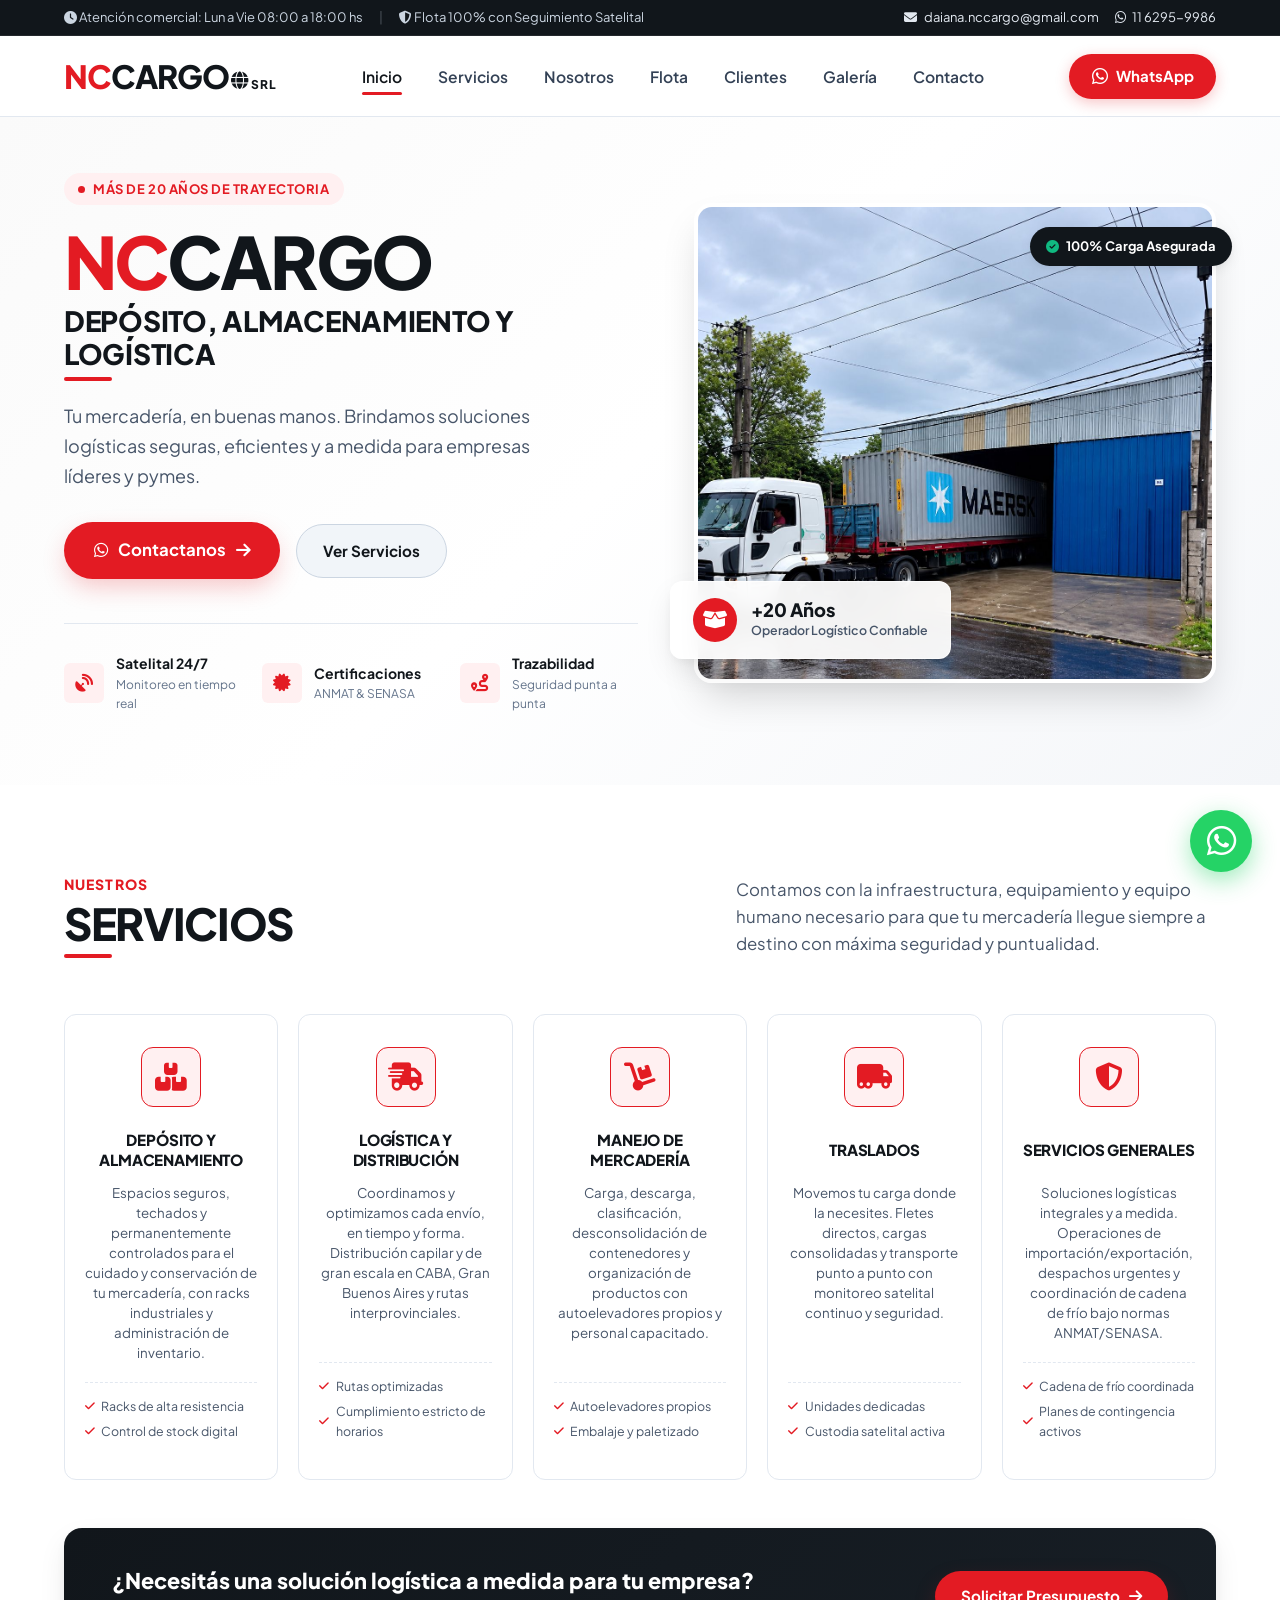
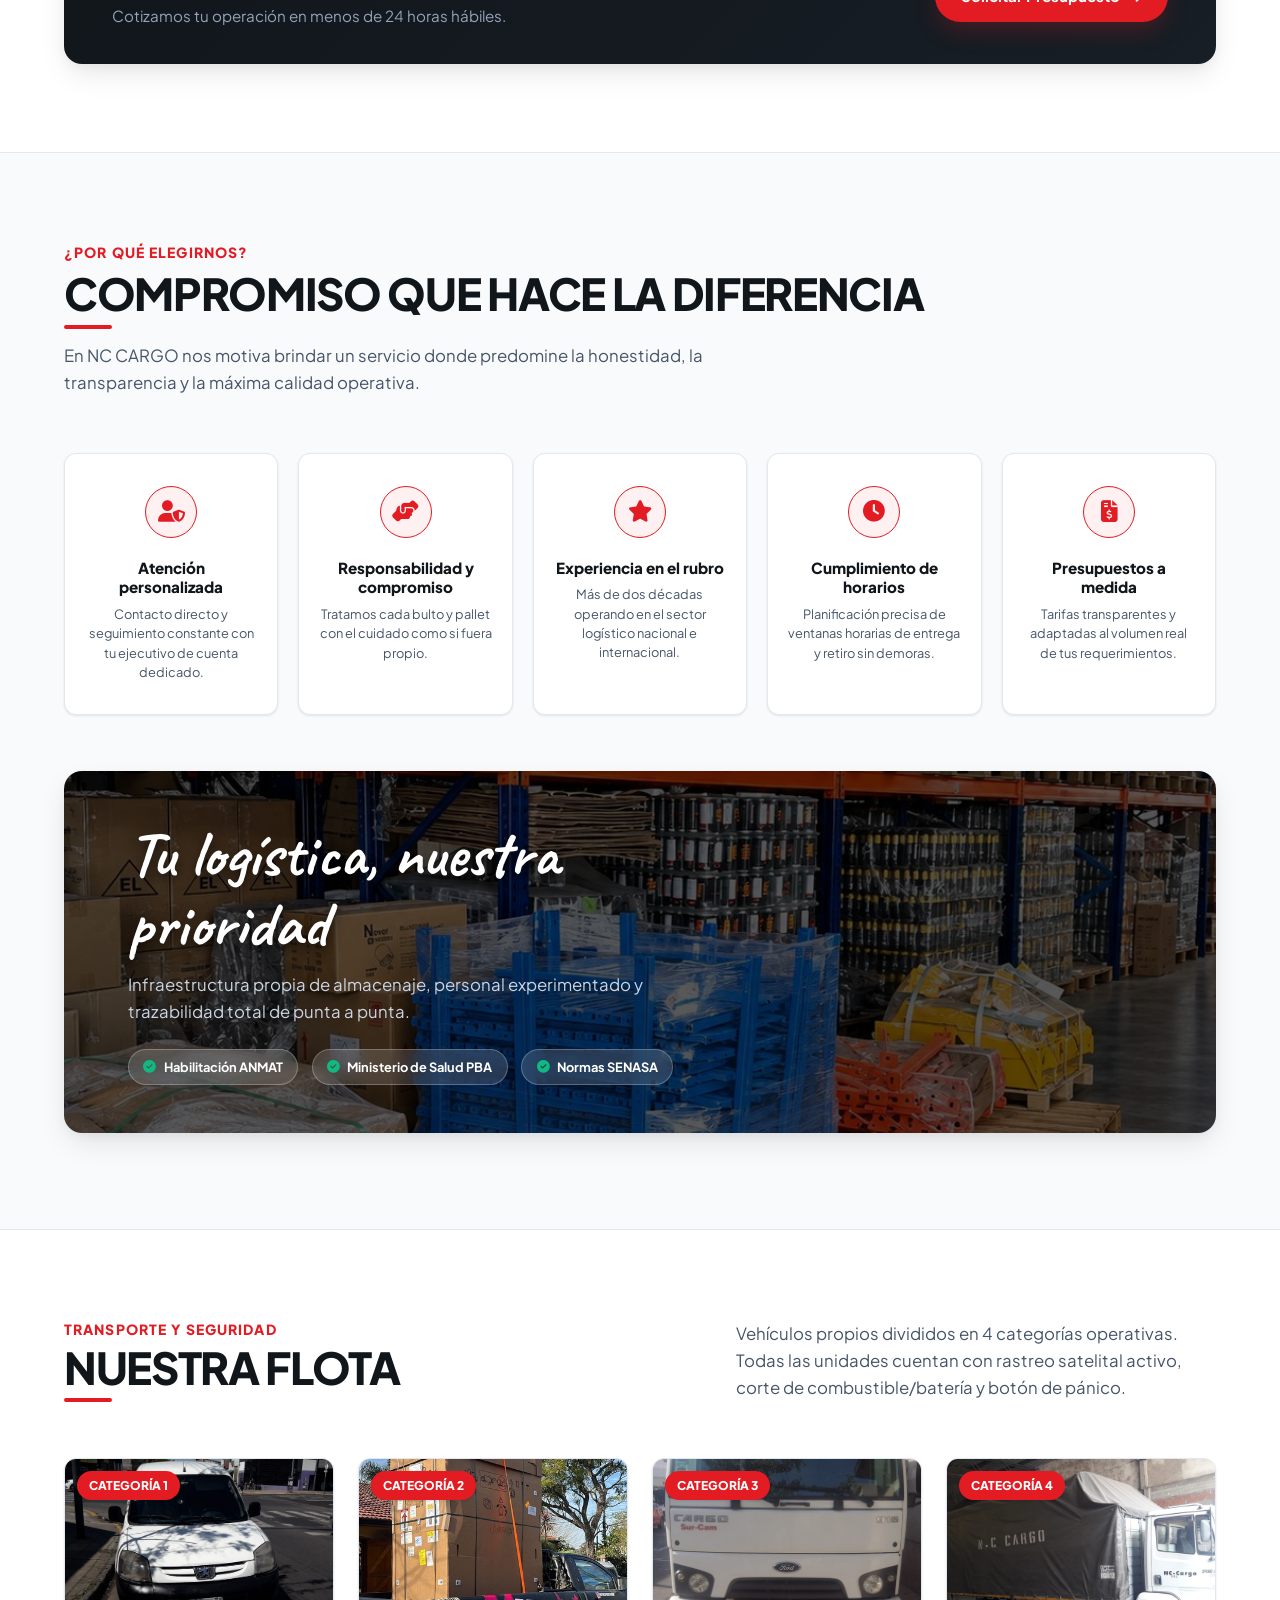
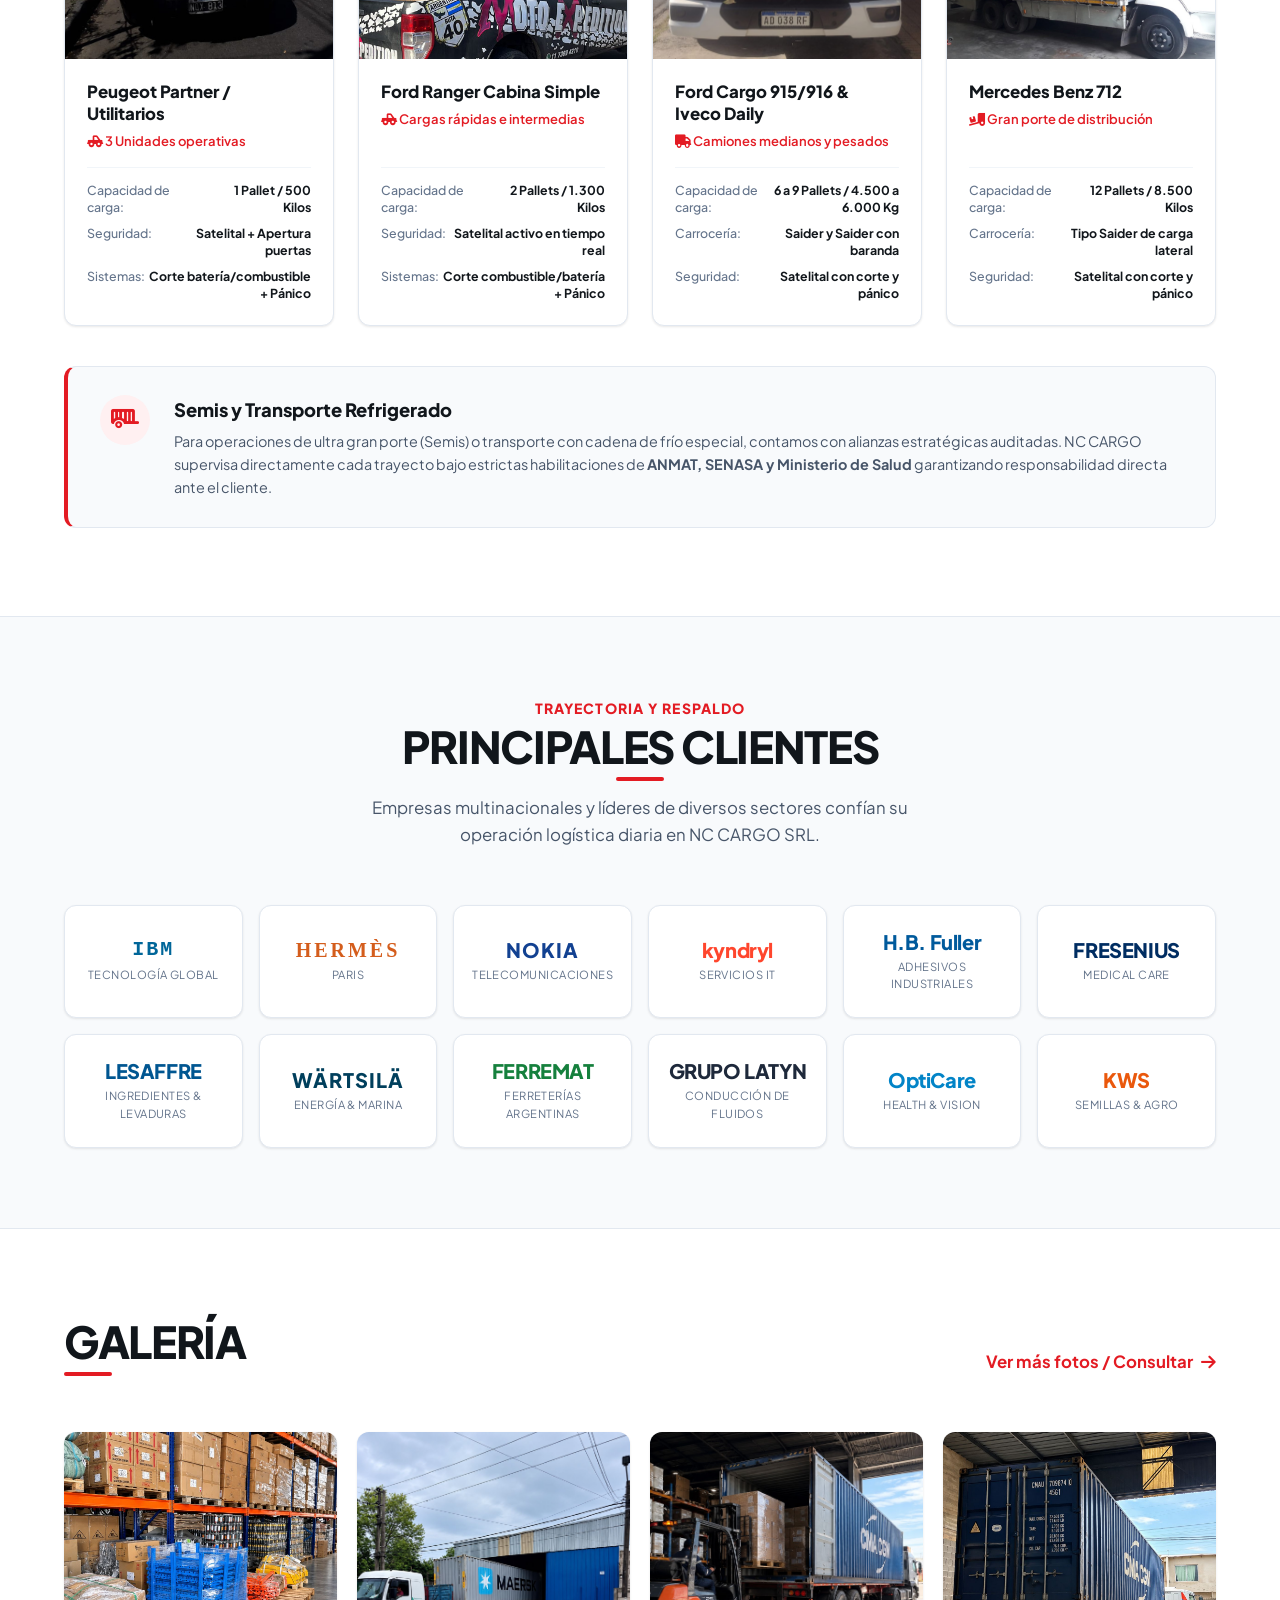
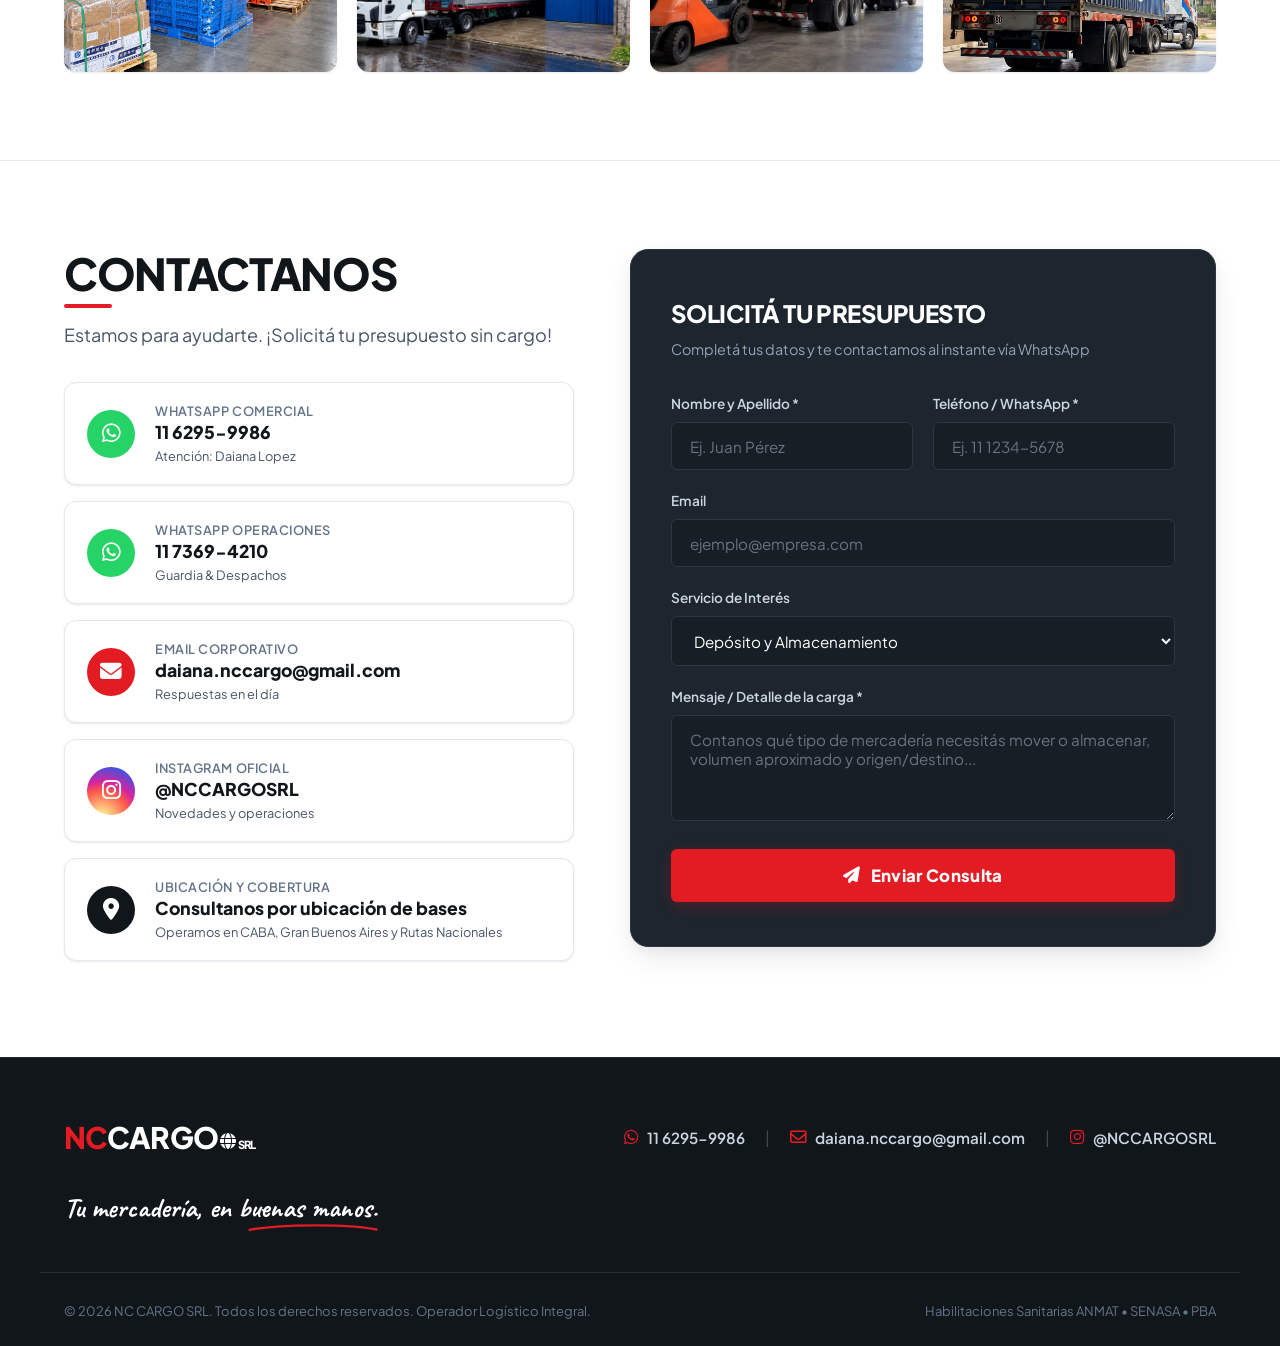
==== index.html @ 1929e4bd "Sitio web completo NC Cargo SRL - Diseño moderno, responsive y optimizado" ====
<!DOCTYPE html>
<html lang="es">
<head>
  <meta charset="UTF-8" />
  <meta name="viewport" content="width=device-width, initial-scale=1.0" />
  <title>NC CARGO SRL | Depósito, Almacenamiento y Logística Integral</title>
  <meta name="description" content="NC CARGO SRL - Más de 20 años brindando soluciones logísticas integrales: depósito, almacenamiento, manejo de mercadería, traslados y distribución en CABA, GBA y todo el país. Certificaciones ANMAT y SENASA." />
  <meta name="keywords" content="NC Cargo, logistica, deposito, almacenamiento, transporte de carga, distribucion, fletes, trazabilidad, CABA, GBA" />
  
  <!-- Open Graph / Meta Social -->
  <meta property="og:type" content="website" />
  <meta property="og:title" content="NC CARGO SRL | Logística y Almacenamiento" />
  <meta property="og:description" content="Tu mercadería, en buenas manos. Brindamos soluciones logísticas seguras, eficientes y a medida con más de 20 años de trayectoria." />
  <meta property="og:image" content="assets/images/camion-maersk-fachada.jpg" />

  <!-- Favicon -->
  <link rel="icon" type="image/jpeg" href="assets/images/logo-nccargo.jpg" />

  <!-- Google Fonts: Plus Jakarta Sans & Caveat -->
  <link rel="preconnect" href="https://fonts.googleapis.com" />
  <link rel="preconnect" href="https://fonts.gstatic.com" crossorigin />
  <link href="https://fonts.googleapis.com/css2?family=Caveat:wght@600;700&family=Plus+Jakarta+Sans:wght@400;500;600;700;800&display=swap" rel="stylesheet" />

  <!-- Font Awesome Icons -->
  <link rel="stylesheet" href="https://cdnjs.cloudflare.com/ajax/libs/font-awesome/6.5.1/css/all.min.css" integrity="sha512-DTOQO9RWCH3ppGqcWaEA1BIZOC6xxalwEsw9c2QQeAIftl+Vegovlnee1c9QX4TctnWMn13TZye+giMm8e2LwA==" crossorigin="anonymous" referrerpolicy="no-referrer" />

  <!-- Stylesheet -->
  <link rel="stylesheet" href="style.css" />
</head>
<body>

  <!-- Top Notification / Status Bar -->
  <div class="top-bar">
    <div class="container top-bar-content">
      <div class="top-bar-left">
        <span><i class="fa-solid fa-clock"></i> Atención comercial: Lun a Vie 08:00 a 18:00 hs</span>
        <span class="top-bar-divider">|</span>
        <span><i class="fa-solid fa-shield-halved"></i> Flota 100% con Seguimiento Satelital</span>
      </div>
      <div class="top-bar-right">
        <a href="mailto:daiana.nccargo@gmail.com"><i class="fa-solid fa-envelope"></i> daiana.nccargo@gmail.com</a>
        <a href="https://wa.me/5491162959986" target="_blank" rel="noopener"><i class="fa-brands fa-whatsapp"></i> 11 6295-9986</a>
      </div>
    </div>
  </div>

  <!-- Header / Navigation -->
  <header class="site-header" id="navbar">
    <div class="container header-container">
      <a href="#inicio" class="brand-logo" aria-label="NC Cargo Inicio">
        <span class="logo-red">NC</span><span class="logo-black">CARGO</span>
        <span class="logo-globe"><i class="fa-solid fa-globe"></i></span>
        <span class="logo-sub">SRL</span>
      </a>

      <!-- Desktop Nav -->
      <nav class="main-nav" aria-label="Navegación principal">
        <ul class="nav-list">
          <li><a href="#inicio" class="nav-link active">Inicio</a></li>
          <li><a href="#servicios" class="nav-link">Servicios</a></li>
          <li><a href="#nosotros" class="nav-link">Nosotros</a></li>
          <li><a href="#flota" class="nav-link">Flota</a></li>
          <li><a href="#clientes" class="nav-link">Clientes</a></li>
          <li><a href="#galeria" class="nav-link">Galería</a></li>
          <li><a href="#contacto" class="nav-link">Contacto</a></li>
        </ul>
      </nav>

      <!-- Action Button -->
      <div class="header-action">
        <a href="https://wa.me/5491162959986?text=Hola%20NC%20CARGO,%20quisiera%20hacerles%20una%20consulta." target="_blank" rel="noopener" class="btn-whatsapp-header">
          <i class="fa-brands fa-whatsapp"></i>
          <span>WhatsApp</span>
        </a>
        <button class="mobile-menu-btn" id="mobileMenuBtn" aria-label="Abrir menú de navegación">
          <span></span>
          <span></span>
          <span></span>
        </button>
      </div>
    </div>
  </header>

  <!-- Mobile Navigation Drawer -->
  <div class="mobile-nav-drawer" id="mobileNavDrawer">
    <ul class="mobile-nav-list">
      <li><a href="#inicio" class="mobile-nav-link">Inicio</a></li>
      <li><a href="#servicios" class="mobile-nav-link">Servicios</a></li>
      <li><a href="#nosotros" class="mobile-nav-link">Nosotros</a></li>
      <li><a href="#flota" class="mobile-nav-link">Flota</a></li>
      <li><a href="#clientes" class="mobile-nav-link">Clientes</a></li>
      <li><a href="#galeria" class="mobile-nav-link">Galería</a></li>
      <li><a href="#contacto" class="mobile-nav-link">Contacto</a></li>
    </ul>
    <div class="mobile-nav-actions">
      <a href="https://wa.me/5491162959986?text=Hola%20NC%20CARGO,%20quisiera%20solicitar%20un%20presupuesto." target="_blank" class="btn btn-primary btn-block">
        <i class="fa-brands fa-whatsapp"></i> Contactar por WhatsApp
      </a>
    </div>
  </div>

  <main>
    <!-- HERO SECTION -->
    <section class="hero-section" id="inicio">
      <div class="container hero-container">
        <div class="hero-content">
          <div class="hero-badge">
            <span class="badge-dot"></span> Más de 20 años de trayectoria
          </div>
          <h1 class="hero-brand">
            <span class="brand-red">NC</span><span class="brand-black">CARGO</span>
          </h1>
          <div class="hero-title-wrap">
            <h2 class="hero-subtitle">DEPÓSITO, ALMACENAMIENTO Y LOGÍSTICA</h2>
            <div class="red-bar-accent"></div>
          </div>
          <p class="hero-description">
            Tu mercadería, en buenas manos. Brindamos soluciones logísticas seguras, eficientes y a medida para empresas líderes y pymes.
          </p>
          <div class="hero-buttons">
            <a href="https://wa.me/5491162959986?text=Hola%20NC%20CARGO,%20solicito%20información%20sobre%20sus%20servicios." target="_blank" rel="noopener" class="btn btn-primary btn-hero">
              <i class="fa-brands fa-whatsapp"></i> Contactanos <i class="fa-solid fa-arrow-right"></i>
            </a>
            <a href="#servicios" class="btn btn-secondary">
              Ver Servicios
            </a>
          </div>

          <!-- Quick Stats / Highlights -->
          <div class="hero-highlights">
            <div class="highlight-item">
              <div class="highlight-icon"><i class="fa-solid fa-satellite-dish"></i></div>
              <div class="highlight-text">
                <strong>Satelital 24/7</strong>
                <span>Monitoreo en tiempo real</span>
              </div>
            </div>
            <div class="highlight-item">
              <div class="highlight-icon"><i class="fa-solid fa-certificate"></i></div>
              <div class="highlight-text">
                <strong>Certificaciones</strong>
                <span>ANMAT & SENASA</span>
              </div>
            </div>
            <div class="highlight-item">
              <div class="highlight-icon"><i class="fa-solid fa-route"></i></div>
              <div class="highlight-text">
                <strong>Trazabilidad</strong>
                <span>Seguridad punta a punta</span>
              </div>
            </div>
          </div>
        </div>

        <div class="hero-visual">
          <div class="hero-image-wrapper">
            <img src="assets/images/camion-maersk-fachada.jpg" alt="Camión Maersk en instalaciones de NC Cargo" class="hero-img" />
            <div class="hero-floating-card">
              <div class="floating-icon"><i class="fa-solid fa-box-open"></i></div>
              <div class="floating-data">
                <span class="floating-number">+20 Años</span>
                <span class="floating-label">Operador Logístico Confiable</span>
              </div>
            </div>
            <div class="hero-floating-pill">
              <i class="fa-solid fa-circle-check text-green"></i> 100% Carga Asegurada
            </div>
          </div>
        </div>
      </div>
    </section>

    <!-- SECTION: NUESTROS SERVICIOS -->
    <section class="services-section" id="servicios">
      <div class="container">
        <div class="section-header-split">
          <div class="section-title-wrap">
            <span class="section-tag-red">NUESTROS</span>
            <h2 class="section-main-title">SERVICIOS</h2>
            <div class="red-bar-accent"></div>
          </div>
          <p class="section-intro-text">
            Contamos con la infraestructura, equipamiento y equipo humano necesario para que tu mercadería llegue siempre a destino con máxima seguridad y puntualidad.
          </p>
        </div>

        <div class="services-grid">
          <!-- Card 1 -->
          <div class="service-card">
            <div class="service-icon-box">
              <i class="fa-solid fa-boxes-stacked"></i>
            </div>
            <h3 class="service-title">DEPÓSITO Y ALMACENAMIENTO</h3>
            <p class="service-desc">
              Espacios seguros, techados y permanentemente controlados para el cuidado y conservación de tu mercadería, con racks industriales y administración de inventario.
            </p>
            <ul class="service-features">
              <li><i class="fa-solid fa-check"></i> Racks de alta resistencia</li>
              <li><i class="fa-solid fa-check"></i> Control de stock digital</li>
            </ul>
          </div>

          <!-- Card 2 -->
          <div class="service-card">
            <div class="service-icon-box">
              <i class="fa-solid fa-truck-fast"></i>
            </div>
            <h3 class="service-title">LOGÍSTICA Y DISTRIBUCIÓN</h3>
            <p class="service-desc">
              Coordinamos y optimizamos cada envío, en tiempo y forma. Distribución capilar y de gran escala en CABA, Gran Buenos Aires y rutas interprovinciales.
            </p>
            <ul class="service-features">
              <li><i class="fa-solid fa-check"></i> Rutas optimizadas</li>
              <li><i class="fa-solid fa-check"></i> Cumplimiento estricto de horarios</li>
            </ul>
          </div>

          <!-- Card 3 -->
          <div class="service-card">
            <div class="service-icon-box">
              <i class="fa-solid fa-dolly"></i>
            </div>
            <h3 class="service-title">MANEJO DE MERCADERÍA</h3>
            <p class="service-desc">
              Carga, descarga, clasificación, desconsolidación de contenedores y organización de productos con autoelevadores propios y personal capacitado.
            </p>
            <ul class="service-features">
              <li><i class="fa-solid fa-check"></i> Autoelevadores propios</li>
              <li><i class="fa-solid fa-check"></i> Embalaje y paletizado</li>
            </ul>
          </div>

          <!-- Card 4 -->
          <div class="service-card">
            <div class="service-icon-box">
              <i class="fa-solid fa-truck-moving"></i>
            </div>
            <h3 class="service-title">TRASLADOS</h3>
            <p class="service-desc">
              Movemos tu carga donde la necesites. Fletes directos, cargas consolidadas y transporte punto a punto con monitoreo satelital continuo y seguridad.
            </p>
            <ul class="service-features">
              <li><i class="fa-solid fa-check"></i> Unidades dedicadas</li>
              <li><i class="fa-solid fa-check"></i> Custodia satelital activa</li>
            </ul>
          </div>

          <!-- Card 5 -->
          <div class="service-card">
            <div class="service-icon-box">
              <i class="fa-solid fa-shield-halved"></i>
            </div>
            <h3 class="service-title">SERVICIOS GENERALES</h3>
            <p class="service-desc">
              Soluciones logísticas integrales y a medida. Operaciones de importación/exportación, despachos urgentes y coordinación de cadena de frío bajo normas ANMAT/SENASA.
            </p>
            <ul class="service-features">
              <li><i class="fa-solid fa-check"></i> Cadena de frío coordinada</li>
              <li><i class="fa-solid fa-check"></i> Planes de contingencia activos</li>
            </ul>
          </div>
        </div>

        <div class="services-cta-banner">
          <div class="cta-banner-text">
            <h4>¿Necesitás una solución logística a medida para tu empresa?</h4>
            <p>Cotizamos tu operación en menos de 24 horas hábiles.</p>
          </div>
          <a href="#contacto" class="btn btn-primary">
            Solicitar Presupuesto <i class="fa-solid fa-arrow-right"></i>
          </a>
        </div>
      </div>
    </section>

    <!-- SECTION: ¿POR QUÉ ELEGIRNOS? / COMPROMISO -->
    <section class="why-us-section" id="nosotros">
      <div class="why-us-bg-overlay"></div>
      <div class="container why-us-container">
        
        <div class="why-us-header">
          <div class="why-us-tag">¿POR QUÉ ELEGIRNOS?</div>
          <h2 class="why-us-title">COMPROMISO QUE HACE LA DIFERENCIA</h2>
          <div class="red-bar-accent"></div>
          <p class="why-us-subtitle">
            En NC CARGO nos motiva brindar un servicio donde predomine la honestidad, la transparencia y la máxima calidad operativa.
          </p>
        </div>

        <!-- 5 Pillars Row (matching mockup) -->
        <div class="pillars-grid">
          <div class="pillar-card">
            <div class="pillar-icon"><i class="fa-solid fa-user-shield"></i></div>
            <h4 class="pillar-name">Atención personalizada</h4>
            <p class="pillar-desc">Contacto directo y seguimiento constante con tu ejecutivo de cuenta dedicado.</p>
          </div>

          <div class="pillar-card">
            <div class="pillar-icon"><i class="fa-solid fa-handshake-angle"></i></div>
            <h4 class="pillar-name">Responsabilidad y compromiso</h4>
            <p class="pillar-desc">Tratamos cada bulto y pallet con el cuidado como si fuera propio.</p>
          </div>

          <div class="pillar-card">
            <div class="pillar-icon"><i class="fa-solid fa-star"></i></div>
            <h4 class="pillar-name">Experiencia en el rubro</h4>
            <p class="pillar-desc">Más de dos décadas operando en el sector logístico nacional e internacional.</p>
          </div>

          <div class="pillar-card">
            <div class="pillar-icon"><i class="fa-solid fa-clock"></i></div>
            <h4 class="pillar-name">Cumplimiento de horarios</h4>
            <p class="pillar-desc">Planificación precisa de ventanas horarias de entrega y retiro sin demoras.</p>
          </div>

          <div class="pillar-card">
            <div class="pillar-icon"><i class="fa-solid fa-file-invoice-dollar"></i></div>
            <h4 class="pillar-name">Presupuestos a medida</h4>
            <p class="pillar-desc">Tarifas transparentes y adaptadas al volumen real de tus requerimientos.</p>
          </div>
        </div>

        <!-- Slogan banner with warehouse backdrop -->
        <div class="warehouse-slogan-card">
          <img src="assets/images/deposito-pallets-racks.jpg" alt="Depósito NC Cargo" class="slogan-card-bg" />
          <div class="slogan-card-content">
            <span class="handwritten-slogan">Tu logística, nuestra prioridad</span>
            <p class="slogan-extra">Infraestructura propia de almacenaje, personal experimentado y trazabilidad total de punta a punta.</p>
            <div class="badges-row">
              <span class="compliance-badge"><i class="fa-solid fa-check-circle"></i> Habilitación ANMAT</span>
              <span class="compliance-badge"><i class="fa-solid fa-check-circle"></i> Ministerio de Salud PBA</span>
              <span class="compliance-badge"><i class="fa-solid fa-check-circle"></i> Normas SENASA</span>
            </div>
          </div>
        </div>

      </div>
    </section>

    <!-- SECTION: NUESTRA FLOTA (Categorías del PDF institucional) -->
    <section class="fleet-section" id="flota">
      <div class="container">
        <div class="section-header-split">
          <div class="section-title-wrap">
            <span class="section-tag-red">TRANSPORTE Y SEGURIDAD</span>
            <h2 class="section-main-title">NUESTRA FLOTA</h2>
            <div class="red-bar-accent"></div>
          </div>
          <p class="section-intro-text">
            Vehículos propios divididos en 4 categorías operativas. Todas las unidades cuentan con rastreo satelital activo, corte de combustible/batería y botón de pánico.
          </p>
        </div>

        <div class="fleet-grid">
          <!-- Cat 1 -->
          <div class="fleet-card">
            <div class="fleet-badge">CATEGORÍA 1</div>
            <div class="fleet-image-wrap">
              <img src="assets/images/flota-partner.jpg" alt="Furgón Partner Utilitario" class="fleet-img" />
            </div>
            <div class="fleet-body">
              <h3 class="fleet-title">Peugeot Partner / Utilitarios</h3>
              <p class="fleet-units"><i class="fa-solid fa-truck-pickup"></i> 3 Unidades operativas</p>
              <div class="fleet-specs">
                <div class="spec-row">
                  <span class="spec-label">Capacidad de carga:</span>
                  <span class="spec-val">1 Pallet / 500 Kilos</span>
                </div>
                <div class="spec-row">
                  <span class="spec-label">Seguridad:</span>
                  <span class="spec-val">Satelital + Apertura puertas</span>
                </div>
                <div class="spec-row">
                  <span class="spec-label">Sistemas:</span>
                  <span class="spec-val">Corte batería/combustible + Pánico</span>
                </div>
              </div>
            </div>
          </div>

          <!-- Cat 2 -->
          <div class="fleet-card">
            <div class="fleet-badge">CATEGORÍA 2</div>
            <div class="fleet-image-wrap">
              <img src="assets/images/flota-ranger.jpg" alt="Ford Ranger Cabina Simple" class="fleet-img" />
            </div>
            <div class="fleet-body">
              <h3 class="fleet-title">Ford Ranger Cabina Simple</h3>
              <p class="fleet-units"><i class="fa-solid fa-truck-pickup"></i> Cargas rápidas e intermedias</p>
              <div class="fleet-specs">
                <div class="spec-row">
                  <span class="spec-label">Capacidad de carga:</span>
                  <span class="spec-val">2 Pallets / 1.300 Kilos</span>
                </div>
                <div class="spec-row">
                  <span class="spec-label">Seguridad:</span>
                  <span class="spec-val">Satelital activo en tiempo real</span>
                </div>
                <div class="spec-row">
                  <span class="spec-label">Sistemas:</span>
                  <span class="spec-val">Corte combustible/batería + Pánico</span>
                </div>
              </div>
            </div>
          </div>

          <!-- Cat 3 -->
          <div class="fleet-card">
            <div class="fleet-badge">CATEGORÍA 3</div>
            <div class="fleet-image-wrap">
              <img src="assets/images/flota-ford-cargo-916.jpg" alt="Ford Cargo 915/916 & Iveco Daily" class="fleet-img" />
            </div>
            <div class="fleet-body">
              <h3 class="fleet-title">Ford Cargo 915/916 & Iveco Daily</h3>
              <p class="fleet-units"><i class="fa-solid fa-truck"></i> Camiones medianos y pesados</p>
              <div class="fleet-specs">
                <div class="spec-row">
                  <span class="spec-label">Capacidad de carga:</span>
                  <span class="spec-val">6 a 9 Pallets / 4.500 a 6.000 Kg</span>
                </div>
                <div class="spec-row">
                  <span class="spec-label">Carrocería:</span>
                  <span class="spec-val">Saider y Saider con baranda</span>
                </div>
                <div class="spec-row">
                  <span class="spec-label">Seguridad:</span>
                  <span class="spec-val">Satelital con corte y pánico</span>
                </div>
              </div>
            </div>
          </div>

          <!-- Cat 4 -->
          <div class="fleet-card">
            <div class="fleet-badge">CATEGORÍA 4</div>
            <div class="fleet-image-wrap">
              <img src="assets/images/flota-mercedes-712.jpg" alt="Mercedes Benz 712 Saider" class="fleet-img" />
            </div>
            <div class="fleet-body">
              <h3 class="fleet-title">Mercedes Benz 712</h3>
              <p class="fleet-units"><i class="fa-solid fa-truck-ramp-box"></i> Gran porte de distribución</p>
              <div class="fleet-specs">
                <div class="spec-row">
                  <span class="spec-label">Capacidad de carga:</span>
                  <span class="spec-val">12 Pallets / 8.500 Kilos</span>
                </div>
                <div class="spec-row">
                  <span class="spec-label">Carrocería:</span>
                  <span class="spec-val">Tipo Saider de carga lateral</span>
                </div>
                <div class="spec-row">
                  <span class="spec-label">Seguridad:</span>
                  <span class="spec-val">Satelital con corte y pánico</span>
                </div>
              </div>
            </div>
          </div>
        </div>

        <!-- Subcontratación estratégica -->
        <div class="subcontract-box">
          <div class="subcontract-icon">
            <i class="fa-solid fa-trailer"></i>
          </div>
          <div class="subcontract-info">
            <h4>Semis y Transporte Refrigerado</h4>
            <p>
              Para operaciones de ultra gran porte (Semis) o transporte con cadena de frío especial, contamos con alianzas estratégicas auditadas. NC CARGO supervisa directamente cada trayecto bajo estrictas habilitaciones de <strong>ANMAT, SENASA y Ministerio de Salud</strong> garantizando responsabilidad directa ante el cliente.
            </p>
          </div>
        </div>

      </div>
    </section>

    <!-- SECTION: CLIENTES QUE CONFÍAN EN NOSOTROS -->
    <section class="clients-section" id="clientes">
      <div class="container">
        <div class="section-center-header">
          <span class="section-tag-red">TRAYECTORIA Y RESPALDO</span>
          <h2 class="section-main-title">PRINCIPALES CLIENTES</h2>
          <div class="red-bar-accent center-bar"></div>
          <p class="section-subtitle-center">
            Empresas multinacionales y líderes de diversos sectores confían su operación logística diaria en NC CARGO SRL.
          </p>
        </div>

        <div class="clients-grid">
          <div class="client-brand-card">
            <span class="brand-text ibm-text">IBM</span>
            <span class="brand-sub">Tecnología Global</span>
          </div>
          <div class="client-brand-card">
            <span class="brand-text hermes-text">HERMÈS</span>
            <span class="brand-sub">PARIS</span>
          </div>
          <div class="client-brand-card">
            <span class="brand-text nokia-text">NOKIA</span>
            <span class="brand-sub">Telecomunicaciones</span>
          </div>
          <div class="client-brand-card">
            <span class="brand-text kyndryl-text">kyndryl</span>
            <span class="brand-sub">Servicios IT</span>
          </div>
          <div class="client-brand-card">
            <span class="brand-text fuller-text">H.B. Fuller</span>
            <span class="brand-sub">Adhesivos Industriales</span>
          </div>
          <div class="client-brand-card">
            <span class="brand-text fresenius-text">FRESENIUS</span>
            <span class="brand-sub">Medical Care</span>
          </div>
          <div class="client-brand-card">
            <span class="brand-text lesaffre-text">LESAFFRE</span>
            <span class="brand-sub">Ingredientes & Levaduras</span>
          </div>
          <div class="client-brand-card">
            <span class="brand-text wartsila-text">WÄRTSILÄ</span>
            <span class="brand-sub">Energía & Marina</span>
          </div>
          <div class="client-brand-card">
            <span class="brand-text ferremat-text">FERREMAT</span>
            <span class="brand-sub">Ferreterías Argentinas</span>
          </div>
          <div class="client-brand-card">
            <span class="brand-text latyn-text">GRUPO LATYN</span>
            <span class="brand-sub">Conducción de Fluidos</span>
          </div>
          <div class="client-brand-card">
            <span class="brand-text opticare-text">OptiCare</span>
            <span class="brand-sub">Health & Vision</span>
          </div>
          <div class="client-brand-card">
            <span class="brand-text kws-text">KWS</span>
            <span class="brand-sub">Semillas & Agro</span>
          </div>
        </div>
      </div>
    </section>

    <!-- SECTION: GALERÍA DE IMÁGENES -->
    <section class="gallery-section" id="galeria">
      <div class="container">
        <div class="section-header-split">
          <div class="section-title-wrap">
            <h2 class="section-main-title">GALERÍA</h2>
            <div class="red-bar-accent"></div>
          </div>
          <div class="gallery-action-link">
            <a href="#contacto" class="link-more-photos">
              Ver más fotos / Consultar <i class="fa-solid fa-arrow-right"></i>
            </a>
          </div>
        </div>

        <!-- 4 Photos Row (matching mockup exactly) -->
        <div class="gallery-grid">
          <!-- Photo 1: Depósito y Racks -->
          <div class="gallery-card" data-full="assets/images/deposito-pallets-racks.jpg" data-caption="Estructuras de racks y almacenamiento paletizado en depósito central">
            <div class="gallery-img-container">
              <img src="assets/images/deposito-pallets-racks.jpg" alt="Racks y depósito NC Cargo" loading="lazy" />
              <div class="gallery-overlay">
                <i class="fa-solid fa-magnifying-glass-plus"></i>
                <span>Depósito & Racks</span>
              </div>
            </div>
          </div>

          <!-- Photo 2: Camión Maersk -->
          <div class="gallery-card" data-full="assets/images/camion-maersk-fachada.jpg" data-caption="Camión Maersk ingresando a instalaciones para operaciones de carga y descarga">
            <div class="gallery-img-container">
              <img src="assets/images/camion-maersk-fachada.jpg" alt="Camión Maersk en NC Cargo" loading="lazy" />
              <div class="gallery-overlay">
                <i class="fa-solid fa-magnifying-glass-plus"></i>
                <span>Operaciones Portuarias</span>
              </div>
            </div>
          </div>

          <!-- Photo 3: Autoelevador Toyota operando -->
          <div class="gallery-card" data-full="assets/images/autoelevador-operando.jpg" data-caption="Autoelevador Toyota realizando descarga ágil y segura de container CMA CGM">
            <div class="gallery-img-container">
              <img src="assets/images/autoelevador-operando.jpg" alt="Autoelevador descargando mercadería" loading="lazy" />
              <div class="gallery-overlay">
                <i class="fa-solid fa-magnifying-glass-plus"></i>
                <span>Manejo de Mercadería</span>
              </div>
            </div>
          </div>

          <!-- Photo 4: Camión Container Muelle -->
          <div class="gallery-card" data-full="assets/images/camion-container-muelle.jpg" data-caption="Muelle interior techado para protección climática durante las transferencias">
            <div class="gallery-img-container">
              <img src="assets/images/camion-container-muelle.jpg" alt="Muelle de carga interior" loading="lazy" />
              <div class="gallery-overlay">
                <i class="fa-solid fa-magnifying-glass-plus"></i>
                <span>Muelle Interior Techado</span>
              </div>
            </div>
          </div>
        </div>
      </div>
    </section>

    <!-- SECTION: CONTACTANOS Y SOLICITÁ TU PRESUPUESTO -->
    <section class="contact-section" id="contacto">
      <div class="container contact-container">
        
        <!-- Left Column: Info de Contacto -->
        <div class="contact-info-col">
          <div class="contact-header">
            <h2 class="contact-main-title">CONTACTANOS</h2>
            <div class="red-bar-accent"></div>
            <p class="contact-lead">Estamos para ayudarte. ¡Solicitá tu presupuesto sin cargo!</p>
          </div>

          <div class="contact-cards-list">
            <!-- WhatsApp Item -->
            <a href="https://wa.me/5491162959986?text=Hola%20Daiana,%20te%20contacto%20desde%20la%20web%20de%20NC%20Cargo." target="_blank" rel="noopener" class="contact-item-card">
              <div class="contact-icon-badge whatsapp-badge">
                <i class="fa-brands fa-whatsapp"></i>
              </div>
              <div class="contact-text-wrap">
                <span class="contact-label">WhatsApp Comercial</span>
                <span class="contact-value">11 6295-9986</span>
                <span class="contact-sub">Atención: Daiana Lopez</span>
              </div>
            </a>

            <!-- WhatsApp Secundario / Operaciones -->
            <a href="https://wa.me/5491173694210?text=Hola%20NC%20Cargo,%20quisiera%20hacer%20una%20consulta%20operativa." target="_blank" rel="noopener" class="contact-item-card">
              <div class="contact-icon-badge whatsapp-badge">
                <i class="fa-brands fa-whatsapp"></i>
              </div>
              <div class="contact-text-wrap">
                <span class="contact-label">WhatsApp Operaciones</span>
                <span class="contact-value">11 7369-4210</span>
                <span class="contact-sub">Guardia & Despachos</span>
              </div>
            </a>

            <!-- Email Item -->
            <a href="mailto:daiana.nccargo@gmail.com" class="contact-item-card">
              <div class="contact-icon-badge email-badge">
                <i class="fa-solid fa-envelope"></i>
              </div>
              <div class="contact-text-wrap">
                <span class="contact-label">Email Corporativo</span>
                <span class="contact-value">daiana.nccargo@gmail.com</span>
                <span class="contact-sub">Respuestas en el día</span>
              </div>
            </a>

            <!-- Instagram Item -->
            <a href="https://instagram.com/NCCARGOSRL" target="_blank" rel="noopener" class="contact-item-card">
              <div class="contact-icon-badge instagram-badge">
                <i class="fa-brands fa-instagram"></i>
              </div>
              <div class="contact-text-wrap">
                <span class="contact-label">Instagram Oficial</span>
                <span class="contact-value">@NCCARGOSRL</span>
                <span class="contact-sub">Novedades y operaciones</span>
              </div>
            </a>

            <!-- Location Item -->
            <div class="contact-item-card static-card">
              <div class="contact-icon-badge location-badge">
                <i class="fa-solid fa-location-dot"></i>
              </div>
              <div class="contact-text-wrap">
                <span class="contact-label">Ubicación y Cobertura</span>
                <span class="contact-value">Consultanos por ubicación de bases</span>
                <span class="contact-sub">Operamos en CABA, Gran Buenos Aires y Rutas Nacionales</span>
              </div>
            </div>
          </div>
        </div>

        <!-- Right Column: Formulario Solicitá Tu Presupuesto (Dark Theme matching Mockup) -->
        <div class="quote-form-col">
          <div class="quote-form-card">
            <div class="quote-card-header">
              <h3 class="quote-title">SOLICITÁ TU PRESUPUESTO</h3>
              <p class="quote-desc">Completá tus datos y te contactamos al instante vía WhatsApp</p>
            </div>

            <form id="quoteForm" class="quote-form">
              <div class="form-row two-cols">
                <div class="form-group">
                  <label for="formNombre" class="form-label">Nombre y Apellido *</label>
                  <input type="text" id="formNombre" class="form-input" placeholder="Ej. Juan Pérez" required />
                </div>
                <div class="form-group">
                  <label for="formTelefono" class="form-label">Teléfono / WhatsApp *</label>
                  <input type="tel" id="formTelefono" class="form-input" placeholder="Ej. 11 1234-5678" required />
                </div>
              </div>

              <div class="form-row">
                <div class="form-group">
                  <label for="formEmail" class="form-label">Email</label>
                  <input type="email" id="formEmail" class="form-input" placeholder="ejemplo@empresa.com" />
                </div>
              </div>

              <div class="form-row">
                <div class="form-group">
                  <label for="formServicio" class="form-label">Servicio de Interés</label>
                  <select id="formServicio" class="form-input form-select">
                    <option value="Depósito y Almacenamiento">Depósito y Almacenamiento</option>
                    <option value="Logística y Distribución">Logística y Distribución</option>
                    <option value="Manejo de Mercadería / Descarga">Manejo de Mercadería / Descarga de Containers</option>
                    <option value="Traslados y Fletes">Traslados y Fletes</option>
                    <option value="Transporte Refrigerado / Cadena de Frío">Transporte Refrigerado / Cadena de Frío</option>
                    <option value="Otro Servicio Logístico Integral">Otro Servicio Logístico Integral</option>
                  </select>
                </div>
              </div>

              <div class="form-row">
                <div class="form-group">
                  <label for="formMensaje" class="form-label">Mensaje / Detalle de la carga *</label>
                  <textarea id="formMensaje" rows="4" class="form-input form-textarea" placeholder="Contanos qué tipo de mercadería necesitás mover o almacenar, volumen aproximado y origen/destino..." required></textarea>
                </div>
              </div>

              <button type="submit" class="btn btn-submit-quote" id="btnSubmitQuote">
                <i class="fa-solid fa-paper-plane"></i> Enviar Consulta
              </button>

              <div class="form-feedback" id="formFeedback"></div>
            </form>
          </div>
        </div>

      </div>
    </section>
  </main>

  <!-- FOOTER -->
  <footer class="site-footer">
    <div class="container footer-container">
      <div class="footer-left">
        <a href="#inicio" class="footer-logo">
          <span class="logo-red">NC</span><span class="logo-white">CARGO</span>
          <span class="logo-globe-footer"><i class="fa-solid fa-globe"></i></span>
          <span class="logo-sub-footer">SRL</span>
        </a>
      </div>

      <div class="footer-center">
        <div class="footer-contact-items">
          <a href="https://wa.me/5491162959986" target="_blank" rel="noopener" class="footer-item">
            <i class="fa-brands fa-whatsapp"></i> 11 6295-9986
          </a>
          <span class="footer-divider">|</span>
          <a href="mailto:daiana.nccargo@gmail.com" class="footer-item">
            <i class="fa-regular fa-envelope"></i> daiana.nccargo@gmail.com
          </a>
          <span class="footer-divider">|</span>
          <a href="https://instagram.com/NCCARGOSRL" target="_blank" rel="noopener" class="footer-item">
            <i class="fa-brands fa-instagram"></i> @NCCARGOSRL
          </a>
        </div>
      </div>

      <div class="footer-right">
        <div class="footer-slogan-wrap">
          <span class="footer-slogan">Tu mercadería, en buenas manos.</span>
          <svg class="slogan-underline" viewBox="0 0 160 12" fill="none" xmlns="http://www.w3.org/2000/svg">
            <path d="M2 9.5C40 2.5 120 2 158 9" stroke="#E31B23" stroke-width="3" stroke-linecap="round"/>
          </svg>
        </div>
      </div>
    </div>

    <div class="footer-bottom">
      <div class="container footer-bottom-content">
        <p>&copy; 2026 NC CARGO SRL. Todos los derechos reservados. Operador Logístico Integral.</p>
        <p class="footer-legal">Habilitaciones Sanitarias ANMAT &bull; SENASA &bull; PBA</p>
      </div>
    </div>
  </footer>

  <!-- Floating WhatsApp Action Button -->
  <a href="https://wa.me/5491162959986?text=Hola%20NC%20CARGO,%20quisiera%20solicitar%20un%20presupuesto." target="_blank" rel="noopener" class="floating-whatsapp" aria-label="Escribinos por WhatsApp">
    <i class="fa-brands fa-whatsapp"></i>
    <span class="floating-tooltip">¿En qué podemos ayudarte?</span>
  </a>

  <!-- Lightbox Modal for Gallery -->
  <div class="lightbox-modal" id="lightboxModal" role="dialog" aria-hidden="true">
    <div class="lightbox-overlay" id="lightboxOverlay"></div>
    <div class="lightbox-content">
      <button class="lightbox-close" id="lightboxClose" aria-label="Cerrar modal">&times;</button>
      <img src="" alt="Vista ampliada" class="lightbox-img" id="lightboxImg" />
      <p class="lightbox-caption" id="lightboxCaption"></p>
    </div>
  </div>

  <!-- JavaScript -->
  <script src="script.js"></script>
</body>
</html>
---- style.css ----
/* ==========================================================================
   NC CARGO SRL - Modern Corporate Logistics Stylesheet
   ========================================================================== */

:root {
  /* Brand Color Palette */
  --color-primary: #E31B23;
  --color-primary-hover: #c7141b;
  --color-primary-light: #fff0f1;
  --color-primary-glow: rgba(227, 27, 35, 0.25);

  --color-dark: #11161B;
  --color-dark-surface: #171E25;
  --color-dark-card: #1D252E;
  --color-dark-border: #2C3742;

  --color-gray-900: #0F172A;
  --color-gray-800: #1E293B;
  --color-gray-700: #334155;
  --color-gray-600: #475569;
  --color-gray-500: #64748B;
  --color-gray-400: #94A3B8;
  --color-gray-300: #CBD5E1;
  --color-gray-200: #E2E8F0;
  --color-gray-100: #F1F5F9;
  --color-gray-50: #F8FAFC;
  --color-white: #FFFFFF;

  --color-whatsapp: #25D366;
  --color-whatsapp-hover: #20BD5A;

  /* Typography */
  --font-main: 'Plus Jakarta Sans', system-ui, -apple-system, BlinkMacSystemFont, 'Segoe UI', Roboto, sans-serif;
  --font-script: 'Caveat', cursive, sans-serif;

  /* Layout & Elevations */
  --max-width: 1200px;
  --nav-height: 80px;
  --radius-sm: 6px;
  --radius-md: 12px;
  --radius-lg: 18px;
  --radius-pill: 9999px;

  --shadow-sm: 0 1px 3px rgba(0,0,0,0.06), 0 1px 2px rgba(0,0,0,0.04);
  --shadow-md: 0 4px 14px -1px rgba(0,0,0,0.08), 0 2px 6px -1px rgba(0,0,0,0.04);
  --shadow-lg: 0 12px 30px -4px rgba(0,0,0,0.1), 0 4px 12px -2px rgba(0,0,0,0.05);
  --shadow-primary: 0 10px 25px -3px var(--color-primary-glow);

  /* Transitions */
  --transition-fast: 0.18s ease;
  --transition-normal: 0.28s cubic-bezier(0.4, 0, 0.2, 1);
  --transition-slow: 0.45s cubic-bezier(0.4, 0, 0.2, 1);
}

/* Reset & Base Setup */
*, *::before, *::after {
  box-sizing: border-box;
  margin: 0;
  padding: 0;
}

html {
  scroll-behavior: smooth;
  font-size: 16px;
  -webkit-text-size-adjust: 100%;
}

body {
  font-family: var(--font-main);
  color: var(--color-gray-800);
  background-color: var(--color-white);
  line-height: 1.6;
  overflow-x: hidden;
  -webkit-font-smoothing: antialiased;
}

img {
  max-width: 100%;
  height: auto;
  display: block;
}

a {
  text-decoration: none;
  color: inherit;
  transition: color var(--transition-fast);
}

ul {
  list-style: none;
}

button {
  font-family: inherit;
  cursor: pointer;
  border: none;
  background: none;
}

/* Layout Container */
.container {
  width: 100%;
  max-width: var(--max-width);
  margin-left: auto;
  margin-right: auto;
  padding-left: 1.5rem;
  padding-right: 1.5rem;
}

/* ==========================================================================
   Top Alert / Notification Bar
   ========================================================================== */
.top-bar {
  background-color: var(--color-dark);
  color: var(--color-gray-300);
  font-size: 0.8125rem;
  padding: 0.45rem 0;
  border-bottom: 1px solid rgba(255,255,255,0.08);
}

.top-bar-content {
  display: flex;
  justify-content: space-between;
  align-items: center;
  flex-wrap: wrap;
  gap: 0.75rem;
}

.top-bar-left, .top-bar-right {
  display: flex;
  align-items: center;
  gap: 1rem;
}

.top-bar-divider {
  opacity: 0.3;
}

.top-bar a {
  display: inline-flex;
  align-items: center;
  gap: 0.4rem;
  color: var(--color-gray-200);
}

.top-bar a:hover {
  color: var(--color-primary-light);
}

/* ==========================================================================
   Header & Navigation
   ========================================================================== */
.site-header {
  position: sticky;
  top: 0;
  z-index: 1000;
  background-color: rgba(255, 255, 255, 0.96);
  backdrop-filter: blur(12px);
  -webkit-backdrop-filter: blur(12px);
  border-bottom: 1px solid var(--color-gray-200);
  transition: all var(--transition-normal);
}

.site-header.scrolled {
  box-shadow: var(--shadow-md);
  background-color: rgba(255, 255, 255, 0.98);
}

.header-container {
  height: var(--nav-height);
  display: flex;
  align-items: center;
  justify-content: space-between;
}

/* Brand Logo (Matching NC Red, CARGO Black, Globe) */
.brand-logo {
  display: inline-flex;
  align-items: baseline;
  font-weight: 800;
  font-size: 2rem;
  letter-spacing: -0.03em;
  user-select: none;
}

.logo-red {
  color: var(--color-primary);
}

.logo-black {
  color: var(--color-dark);
}

.logo-globe {
  font-size: 1.1rem;
  color: var(--color-dark);
  margin-left: 2px;
  transform: translateY(-2px);
  display: inline-block;
}

.logo-sub {
  font-size: 0.75rem;
  font-weight: 800;
  color: var(--color-dark);
  letter-spacing: 0.05em;
  margin-left: 3px;
}

/* Navigation Links */
.main-nav {
  display: flex;
  align-items: center;
}

.nav-list {
  display: flex;
  align-items: center;
  gap: 2.25rem;
}

.nav-link {
  font-size: 0.975rem;
  font-weight: 600;
  color: var(--color-gray-700);
  position: relative;
  padding: 0.35rem 0;
}

.nav-link:hover {
  color: var(--color-dark);
}

.nav-link.active {
  color: var(--color-dark);
}

.nav-link.active::after {
  content: '';
  position: absolute;
  bottom: -4px;
  left: 0;
  width: 100%;
  height: 3px;
  background-color: var(--color-primary);
  border-radius: var(--radius-pill);
}

/* WhatsApp Header Button (Pill red button as in mockup) */
.header-action {
  display: flex;
  align-items: center;
  gap: 1rem;
}

.btn-whatsapp-header {
  display: inline-flex;
  align-items: center;
  gap: 0.5rem;
  background-color: var(--color-primary);
  color: var(--color-white);
  padding: 0.65rem 1.4rem;
  border-radius: var(--radius-pill);
  font-size: 0.9375rem;
  font-weight: 700;
  box-shadow: 0 4px 14px var(--color-primary-glow);
  transition: all var(--transition-normal);
}

.btn-whatsapp-header:hover {
  background-color: var(--color-primary-hover);
  transform: translateY(-1px);
  box-shadow: 0 6px 18px var(--color-primary-glow);
}

.btn-whatsapp-header i {
  font-size: 1.15rem;
}

/* Mobile Menu Button */
.mobile-menu-btn {
  display: none;
  flex-direction: column;
  justify-content: space-between;
  width: 28px;
  height: 20px;
  padding: 0;
  z-index: 1001;
}

.mobile-menu-btn span {
  display: block;
  height: 2.5px;
  width: 100%;
  background-color: var(--color-dark);
  border-radius: 2px;
  transition: all var(--transition-normal);
}

.mobile-menu-btn.active span:nth-child(1) {
  transform: translateY(8.5px) rotate(45deg);
}

.mobile-menu-btn.active span:nth-child(2) {
  opacity: 0;
}

.mobile-menu-btn.active span:nth-child(3) {
  transform: translateY(-8.5px) rotate(-45deg);
}

/* Mobile Drawer */
.mobile-nav-drawer {
  position: fixed;
  top: var(--nav-height);
  left: 0;
  width: 100%;
  background-color: var(--color-white);
  padding: 1.5rem 2rem 2.5rem;
  box-shadow: var(--shadow-lg);
  border-bottom: 1px solid var(--color-gray-200);
  transform: translateY(-120%);
  opacity: 0;
  visibility: hidden;
  transition: all var(--transition-normal);
  z-index: 999;
}

.mobile-nav-drawer.open {
  transform: translateY(0);
  opacity: 1;
  visibility: visible;
}

.mobile-nav-list {
  display: flex;
  flex-direction: column;
  gap: 1.25rem;
  margin-bottom: 1.75rem;
}

.mobile-nav-link {
  font-size: 1.125rem;
  font-weight: 700;
  color: var(--color-dark);
  display: block;
}

/* ==========================================================================
   Buttons & Generic Components
   ========================================================================== */
.btn {
  display: inline-flex;
  align-items: center;
  justify-content: center;
  gap: 0.6rem;
  font-weight: 700;
  font-size: 0.95rem;
  padding: 0.85rem 1.6rem;
  border-radius: var(--radius-pill);
  transition: all var(--transition-normal);
  cursor: pointer;
  text-align: center;
}

.btn-primary {
  background-color: var(--color-primary);
  color: var(--color-white);
  box-shadow: var(--shadow-primary);
}

.btn-primary:hover {
  background-color: var(--color-primary-hover);
  transform: translateY(-2px);
  box-shadow: 0 8px 20px rgba(227, 27, 35, 0.35);
}

.btn-secondary {
  background-color: var(--color-gray-100);
  color: var(--color-dark);
  border: 1px solid var(--color-gray-300);
}

.btn-secondary:hover {
  background-color: var(--color-gray-200);
  color: var(--color-gray-900);
}

.btn-block {
  width: 100%;
}

.red-bar-accent {
  width: 48px;
  height: 4px;
  background-color: var(--color-primary);
  border-radius: var(--radius-pill);
  margin-top: 0.4rem;
}

.red-bar-accent.center-bar {
  margin-left: auto;
  margin-right: auto;
}

/* ==========================================================================
   HERO SECTION
   ========================================================================== */
.hero-section {
  position: relative;
  padding: 3.5rem 0 4.5rem;
  background: linear-gradient(135deg, #FAFAFA 0%, #FFFFFF 50%, #F4F6F9 100%);
  overflow: hidden;
}

.hero-container {
  display: grid;
  grid-template-columns: 1.1fr 1fr;
  align-items: center;
  gap: 3.5rem;
}

.hero-content {
  position: relative;
  z-index: 2;
}

.hero-badge {
  display: inline-flex;
  align-items: center;
  gap: 0.5rem;
  background-color: var(--color-primary-light);
  color: var(--color-primary);
  font-size: 0.8125rem;
  font-weight: 700;
  text-transform: uppercase;
  letter-spacing: 0.04em;
  padding: 0.35rem 0.9rem;
  border-radius: var(--radius-pill);
  margin-bottom: 1.25rem;
}

.badge-dot {
  width: 7px;
  height: 7px;
  background-color: var(--color-primary);
  border-radius: 50%;
  animation: pulseDot 2s infinite;
}

@keyframes pulseDot {
  0% { transform: scale(0.95); opacity: 0.7; }
  50% { transform: scale(1.3); opacity: 1; }
  100% { transform: scale(0.95); opacity: 0.7; }
}

.hero-brand {
  font-size: clamp(3rem, 6vw, 4.5rem);
  font-weight: 900;
  line-height: 1;
  letter-spacing: -0.04em;
  margin-bottom: 0.4rem;
}

.hero-brand .brand-red {
  color: var(--color-primary);
}

.hero-brand .brand-black {
  color: var(--color-dark);
}

.hero-title-wrap {
  margin-bottom: 1.25rem;
}

.hero-subtitle {
  font-size: clamp(1.25rem, 2.5vw, 1.75rem);
  font-weight: 800;
  color: var(--color-dark);
  letter-spacing: -0.01em;
  line-height: 1.2;
}

.hero-description {
  font-size: 1.125rem;
  color: var(--color-gray-600);
  max-width: 520px;
  margin-bottom: 2rem;
  line-height: 1.65;
}

.hero-buttons {
  display: flex;
  align-items: center;
  gap: 1rem;
  flex-wrap: wrap;
  margin-bottom: 2.75rem;
}

.btn-hero {
  padding: 0.95rem 1.85rem;
  font-size: 1.05rem;
}

.hero-highlights {
  display: grid;
  grid-template-columns: repeat(3, 1fr);
  gap: 1.25rem;
  padding-top: 1.75rem;
  border-top: 1px solid var(--color-gray-200);
}

.highlight-item {
  display: flex;
  align-items: center;
  gap: 0.75rem;
}

.highlight-icon {
  width: 40px;
  height: 40px;
  border-radius: var(--radius-sm);
  background-color: var(--color-primary-light);
  color: var(--color-primary);
  display: flex;
  align-items: center;
  justify-content: center;
  font-size: 1.1rem;
  flex-shrink: 0;
}

.highlight-text strong {
  display: block;
  font-size: 0.875rem;
  font-weight: 700;
  color: var(--color-dark);
}

.highlight-text span {
  display: block;
  font-size: 0.75rem;
  color: var(--color-gray-500);
}

/* Hero Visual / Image Showcase */
.hero-visual {
  position: relative;
  z-index: 1;
}

.hero-image-wrapper {
  position: relative;
  border-radius: var(--radius-lg);
  overflow: visible;
}

.hero-img {
  width: 100%;
  height: 480px;
  object-fit: cover;
  border-radius: var(--radius-lg);
  box-shadow: 0 20px 40px -10px rgba(0,0,0,0.18);
  border: 4px solid var(--color-white);
  transition: transform var(--transition-slow);
}

.hero-image-wrapper:hover .hero-img {
  transform: scale(1.015);
}

.hero-floating-card {
  position: absolute;
  bottom: 24px;
  left: -24px;
  background-color: rgba(255, 255, 255, 0.94);
  backdrop-filter: blur(10px);
  padding: 1rem 1.4rem;
  border-radius: var(--radius-md);
  box-shadow: var(--shadow-lg);
  display: flex;
  align-items: center;
  gap: 0.85rem;
  border: 1px solid rgba(255,255,255,0.7);
  animation: floatCard 4s ease-in-out infinite;
}

@keyframes floatCard {
  0%, 100% { transform: translateY(0); }
  50% { transform: translateY(-8px); }
}

.floating-icon {
  width: 44px;
  height: 44px;
  border-radius: 50%;
  background-color: var(--color-primary);
  color: var(--color-white);
  display: flex;
  align-items: center;
  justify-content: center;
  font-size: 1.25rem;
}

.floating-number {
  display: block;
  font-size: 1.15rem;
  font-weight: 800;
  color: var(--color-dark);
  line-height: 1.2;
}

.floating-label {
  display: block;
  font-size: 0.775rem;
  color: var(--color-gray-600);
  font-weight: 600;
}

.hero-floating-pill {
  position: absolute;
  top: 24px;
  right: -16px;
  background-color: var(--color-dark);
  color: var(--color-white);
  font-size: 0.8125rem;
  font-weight: 700;
  padding: 0.55rem 1rem;
  border-radius: var(--radius-pill);
  box-shadow: var(--shadow-md);
  display: flex;
  align-items: center;
  gap: 0.45rem;
}

.text-green {
  color: #10B981;
}

/* ==========================================================================
   SECTION: NUESTROS SERVICIOS
   ========================================================================== */
.services-section {
  padding: 5.5rem 0;
  background-color: var(--color-white);
}

.section-header-split {
  display: flex;
  justify-content: space-between;
  align-items: flex-end;
  gap: 2.5rem;
  margin-bottom: 3.5rem;
}

.section-tag-red {
  display: block;
  font-size: 0.875rem;
  font-weight: 800;
  color: var(--color-primary);
  letter-spacing: 0.08em;
  text-transform: uppercase;
  margin-bottom: 0.2rem;
}

.section-main-title {
  font-size: clamp(2rem, 3.5vw, 2.75rem);
  font-weight: 900;
  color: var(--color-dark);
  letter-spacing: -0.03em;
  line-height: 1.1;
}

.section-intro-text {
  font-size: 1.05rem;
  color: var(--color-gray-600);
  max-width: 480px;
  line-height: 1.6;
}

/* 5 Services Grid (matching mockup cards) */
.services-grid {
  display: grid;
  grid-template-columns: repeat(5, 1fr);
  gap: 1.25rem;
  margin-bottom: 3rem;
}

.service-card {
  background-color: var(--color-white);
  border: 1px solid var(--color-gray-200);
  border-radius: var(--radius-md);
  padding: 2rem 1.25rem;
  text-align: center;
  transition: all var(--transition-normal);
  display: flex;
  flex-direction: column;
  align-items: center;
  position: relative;
}

.service-card:hover {
  transform: translateY(-6px);
  border-color: rgba(227, 27, 35, 0.4);
  box-shadow: 0 16px 32px -4px rgba(0, 0, 0, 0.08);
}

.service-icon-box {
  width: 60px;
  height: 60px;
  border: 1.5px solid var(--color-primary);
  border-radius: var(--radius-md);
  display: flex;
  align-items: center;
  justify-content: center;
  font-size: 1.75rem;
  color: var(--color-primary);
  margin-bottom: 1.4rem;
  background-color: var(--color-primary-light);
  transition: all var(--transition-normal);
}

.service-card:hover .service-icon-box {
  background-color: var(--color-primary);
  color: var(--color-white);
  transform: scale(1.05);
}

.service-title {
  font-size: 0.95rem;
  font-weight: 800;
  color: var(--color-dark);
  letter-spacing: -0.01em;
  margin-bottom: 0.75rem;
  line-height: 1.3;
  min-height: 2.6rem;
  display: flex;
  align-items: center;
  justify-content: center;
}

.service-desc {
  font-size: 0.835rem;
  color: var(--color-gray-600);
  line-height: 1.5;
  margin-bottom: 1.2rem;
}

.service-features {
  margin-top: auto;
  width: 100%;
  border-top: 1px dashed var(--color-gray-200);
  padding-top: 0.85rem;
  text-align: left;
}

.service-features li {
  font-size: 0.775rem;
  color: var(--color-gray-600);
  margin-bottom: 0.35rem;
  display: flex;
  align-items: center;
  gap: 0.4rem;
}

.service-features li i {
  color: var(--color-primary);
  font-size: 0.7rem;
}

/* Services CTA Banner */
.services-cta-banner {
  background: linear-gradient(135deg, var(--color-dark) 0%, var(--color-dark-surface) 100%);
  border-radius: var(--radius-lg);
  padding: 2.25rem 3rem;
  display: flex;
  justify-content: space-between;
  align-items: center;
  gap: 2rem;
  color: var(--color-white);
  box-shadow: var(--shadow-lg);
}

.cta-banner-text h4 {
  font-size: 1.35rem;
  font-weight: 800;
  margin-bottom: 0.3rem;
}

.cta-banner-text p {
  color: var(--color-gray-400);
  font-size: 0.95rem;
}

/* ==========================================================================
   SECTION: ¿POR QUÉ ELEGIRNOS? / COMPROMISO
   ========================================================================== */
.why-us-section {
  position: relative;
  padding: 5.5rem 0 6rem;
  background-color: var(--color-gray-50);
  border-top: 1px solid var(--color-gray-200);
  border-bottom: 1px solid var(--color-gray-200);
}

.why-us-header {
  text-align: left;
  margin-bottom: 3.5rem;
}

.why-us-tag {
  font-size: 0.875rem;
  font-weight: 800;
  color: var(--color-primary);
  letter-spacing: 0.08em;
  margin-bottom: 0.3rem;
}

.why-us-title {
  font-size: clamp(2rem, 3.5vw, 2.75rem);
  font-weight: 900;
  color: var(--color-dark);
  letter-spacing: -0.03em;
  line-height: 1.15;
}

.why-us-subtitle {
  font-size: 1.05rem;
  color: var(--color-gray-600);
  max-width: 650px;
  margin-top: 0.85rem;
}

/* 5 Pillars Row (matching mockup) */
.pillars-grid {
  display: grid;
  grid-template-columns: repeat(5, 1fr);
  gap: 1.25rem;
  margin-bottom: 3.5rem;
}

.pillar-card {
  background-color: var(--color-white);
  border-radius: var(--radius-md);
  padding: 2rem 1.25rem;
  text-align: center;
  border: 1px solid var(--color-gray-200);
  box-shadow: var(--shadow-sm);
  transition: all var(--transition-normal);
}

.pillar-card:hover {
  transform: translateY(-4px);
  box-shadow: var(--shadow-md);
  border-color: var(--color-primary);
}

.pillar-icon {
  width: 52px;
  height: 52px;
  border-radius: 50%;
  border: 1.5px solid var(--color-primary);
  background-color: var(--color-primary-light);
  color: var(--color-primary);
  display: flex;
  align-items: center;
  justify-content: center;
  font-size: 1.35rem;
  margin: 0 auto 1.25rem;
  transition: all var(--transition-normal);
}

.pillar-card:hover .pillar-icon {
  background-color: var(--color-primary);
  color: var(--color-white);
}

.pillar-name {
  font-size: 0.95rem;
  font-weight: 800;
  color: var(--color-dark);
  margin-bottom: 0.5rem;
  line-height: 1.3;
}

.pillar-desc {
  font-size: 0.8rem;
  color: var(--color-gray-600);
  line-height: 1.5;
}

/* Slogan banner with warehouse background (matching mockup) */
.warehouse-slogan-card {
  position: relative;
  border-radius: var(--radius-lg);
  overflow: hidden;
  min-height: 280px;
  display: flex;
  align-items: center;
  box-shadow: var(--shadow-lg);
}

.slogan-card-bg {
  position: absolute;
  top: 0;
  left: 0;
  width: 100%;
  height: 100%;
  object-fit: cover;
  filter: brightness(0.35);
  transition: transform var(--transition-slow);
}

.warehouse-slogan-card:hover .slogan-card-bg {
  transform: scale(1.03);
}

.slogan-card-content {
  position: relative;
  z-index: 2;
  padding: 3rem 4rem;
  max-width: 750px;
  color: var(--color-white);
}

.handwritten-slogan {
  font-family: var(--font-script);
  font-size: clamp(2.5rem, 5vw, 4rem);
  font-weight: 700;
  color: var(--color-white);
  line-height: 1.1;
  display: block;
  margin-bottom: 0.75rem;
  text-shadow: 0 4px 12px rgba(0,0,0,0.6);
}

.slogan-extra {
  font-size: 1.05rem;
  color: var(--color-gray-300);
  margin-bottom: 1.5rem;
  max-width: 600px;
}

.badges-row {
  display: flex;
  flex-wrap: wrap;
  gap: 0.85rem;
}

.compliance-badge {
  background-color: rgba(255, 255, 255, 0.15);
  backdrop-filter: blur(8px);
  border: 1px solid rgba(255, 255, 255, 0.25);
  color: var(--color-white);
  padding: 0.4rem 0.9rem;
  border-radius: var(--radius-pill);
  font-size: 0.8rem;
  font-weight: 700;
  display: inline-flex;
  align-items: center;
  gap: 0.45rem;
}

.compliance-badge i {
  color: #10B981;
}

/* ==========================================================================
   SECTION: NUESTRA FLOTA (Categorías)
   ========================================================================== */
.fleet-section {
  padding: 5.5rem 0;
  background-color: var(--color-white);
}

.fleet-grid {
  display: grid;
  grid-template-columns: repeat(4, 1fr);
  gap: 1.5rem;
  margin-bottom: 2.5rem;
}

.fleet-card {
  background-color: var(--color-white);
  border: 1px solid var(--color-gray-200);
  border-radius: var(--radius-md);
  overflow: hidden;
  box-shadow: var(--shadow-sm);
  transition: all var(--transition-normal);
  display: flex;
  flex-direction: column;
  position: relative;
}

.fleet-card:hover {
  transform: translateY(-5px);
  box-shadow: var(--shadow-lg);
  border-color: var(--color-gray-400);
}

.fleet-badge {
  position: absolute;
  top: 12px;
  left: 12px;
  background-color: var(--color-primary);
  color: var(--color-white);
  font-size: 0.75rem;
  font-weight: 800;
  padding: 0.3rem 0.75rem;
  border-radius: var(--radius-pill);
  z-index: 2;
  box-shadow: var(--shadow-sm);
}

.fleet-image-wrap {
  width: 100%;
  height: 200px;
  background-color: var(--color-gray-100);
  overflow: hidden;
}

.fleet-img {
  width: 100%;
  height: 100%;
  object-fit: cover;
  transition: transform var(--transition-slow);
}

.fleet-card:hover .fleet-img {
  transform: scale(1.05);
}

.fleet-body {
  padding: 1.4rem;
  display: flex;
  flex-direction: column;
  flex-grow: 1;
}

.fleet-title {
  font-size: 1.05rem;
  font-weight: 800;
  color: var(--color-dark);
  margin-bottom: 0.35rem;
  line-height: 1.3;
}

.fleet-units {
  font-size: 0.8125rem;
  font-weight: 600;
  color: var(--color-primary);
  margin-bottom: 1rem;
}

.fleet-specs {
  border-top: 1px solid var(--color-gray-100);
  padding-top: 0.85rem;
  margin-top: auto;
  display: flex;
  flex-direction: column;
  gap: 0.5rem;
}

.spec-row {
  display: flex;
  justify-content: space-between;
  font-size: 0.775rem;
  line-height: 1.4;
}

.spec-label {
  color: var(--color-gray-500);
  font-weight: 500;
}

.spec-val {
  color: var(--color-dark);
  font-weight: 700;
  text-align: right;
}

/* Subcontratación info banner */
.subcontract-box {
  background-color: var(--color-gray-50);
  border: 1px solid var(--color-gray-200);
  border-left: 4px solid var(--color-primary);
  border-radius: var(--radius-md);
  padding: 1.75rem 2rem;
  display: flex;
  align-items: flex-start;
  gap: 1.5rem;
}

.subcontract-icon {
  width: 50px;
  height: 50px;
  border-radius: 50%;
  background-color: var(--color-primary-light);
  color: var(--color-primary);
  display: flex;
  align-items: center;
  justify-content: center;
  font-size: 1.4rem;
  flex-shrink: 0;
}

.subcontract-info h4 {
  font-size: 1.15rem;
  font-weight: 800;
  color: var(--color-dark);
  margin-bottom: 0.35rem;
}

.subcontract-info p {
  font-size: 0.9rem;
  color: var(--color-gray-600);
  line-height: 1.6;
}

/* ==========================================================================
   SECTION: PRINCIPALES CLIENTES
   ========================================================================== */
.clients-section {
  padding: 5rem 0;
  background-color: var(--color-gray-50);
  border-top: 1px solid var(--color-gray-200);
  border-bottom: 1px solid var(--color-gray-200);
}

.section-center-header {
  text-align: center;
  margin-bottom: 3.5rem;
}

.section-subtitle-center {
  font-size: 1.05rem;
  color: var(--color-gray-600);
  max-width: 600px;
  margin: 0.85rem auto 0;
}

.clients-grid {
  display: grid;
  grid-template-columns: repeat(6, 1fr);
  gap: 1rem;
}

.client-brand-card {
  background-color: var(--color-white);
  border: 1px solid var(--color-gray-200);
  border-radius: var(--radius-md);
  padding: 1.5rem 1rem;
  display: flex;
  flex-direction: column;
  align-items: center;
  justify-content: center;
  text-align: center;
  min-height: 100px;
  box-shadow: var(--shadow-sm);
  transition: all var(--transition-fast);
}

.client-brand-card:hover {
  transform: translateY(-3px);
  border-color: var(--color-primary);
  box-shadow: var(--shadow-md);
}

.brand-text {
  font-weight: 900;
  font-size: 1.25rem;
  letter-spacing: -0.02em;
  color: var(--color-dark);
  line-height: 1.2;
}

.ibm-text { font-family: 'Courier New', monospace; letter-spacing: 0.1em; color: #006699; }
.hermes-text { font-family: 'Times New Roman', serif; letter-spacing: 0.15em; color: #D45D1C; }
.nokia-text { letter-spacing: 0.05em; color: #124191; }
.kyndryl-text { font-weight: 800; color: #FF462D; }
.fuller-text { font-weight: 800; color: #005A9C; }
.fresenius-text { color: #002D62; }
.lesaffre-text { color: #005691; }
.wartsila-text { font-weight: 800; letter-spacing: 0.05em; color: #003F5C; }
.ferremat-text { color: #15803D; }
.latyn-text { color: #1E293B; }
.opticare-text { font-weight: 800; color: #0284C7; }
.kws-text { font-weight: 900; color: #EA580C; }

.brand-sub {
  font-size: 0.7rem;
  color: var(--color-gray-500);
  margin-top: 0.25rem;
  text-transform: uppercase;
  letter-spacing: 0.04em;
}

/* ==========================================================================
   SECTION: GALERÍA (Matching mockup)
   ========================================================================== */
.gallery-section {
  padding: 5.5rem 0;
  background-color: var(--color-white);
}

.link-more-photos {
  font-weight: 700;
  color: var(--color-primary);
  display: inline-flex;
  align-items: center;
  gap: 0.5rem;
  font-size: 1.05rem;
  transition: transform var(--transition-fast);
}

.link-more-photos:hover {
  transform: translateX(4px);
  color: var(--color-primary-hover);
}

.gallery-grid {
  display: grid;
  grid-template-columns: repeat(4, 1fr);
  gap: 1.25rem;
}

.gallery-card {
  border-radius: var(--radius-md);
  overflow: hidden;
  box-shadow: var(--shadow-sm);
  cursor: pointer;
  background-color: var(--color-gray-100);
}

.gallery-img-container {
  position: relative;
  width: 100%;
  height: 240px;
  overflow: hidden;
}

.gallery-img-container img {
  width: 100%;
  height: 100%;
  object-fit: cover;
  transition: transform var(--transition-slow);
}

.gallery-overlay {
  position: absolute;
  top: 0;
  left: 0;
  width: 100%;
  height: 100%;
  background: rgba(17, 22, 27, 0.65);
  backdrop-filter: blur(3px);
  display: flex;
  flex-direction: column;
  align-items: center;
  justify-content: center;
  gap: 0.5rem;
  color: var(--color-white);
  opacity: 0;
  transition: opacity var(--transition-normal);
  padding: 1rem;
  text-align: center;
}

.gallery-overlay i {
  font-size: 2rem;
  color: var(--color-primary);
}

.gallery-overlay span {
  font-size: 0.875rem;
  font-weight: 700;
}

.gallery-card:hover .gallery-img-container img {
  transform: scale(1.08);
}

.gallery-card:hover .gallery-overlay {
  opacity: 1;
}

/* ==========================================================================
   SECTION: CONTACTANOS Y SOLICITÁ TU PRESUPUESTO
   ========================================================================== */
.contact-section {
  padding: 5.5rem 0 6rem;
  background-color: var(--color-white);
  border-top: 1px solid var(--color-gray-200);
}

.contact-container {
  display: grid;
  grid-template-columns: 1fr 1.15fr;
  gap: 3.5rem;
  align-items: flex-start;
}

.contact-main-title {
  font-size: clamp(2rem, 3.5vw, 2.75rem);
  font-weight: 900;
  color: var(--color-dark);
  letter-spacing: -0.03em;
  line-height: 1.1;
}

.contact-lead {
  font-size: 1.125rem;
  color: var(--color-gray-600);
  margin-top: 0.85rem;
  margin-bottom: 2rem;
}

.contact-cards-list {
  display: flex;
  flex-direction: column;
  gap: 1rem;
}

.contact-item-card {
  display: flex;
  align-items: center;
  gap: 1.25rem;
  padding: 1.1rem 1.4rem;
  background-color: var(--color-white);
  border: 1px solid var(--color-gray-200);
  border-radius: var(--radius-md);
  box-shadow: var(--shadow-sm);
  transition: all var(--transition-normal);
}

.contact-item-card:not(.static-card):hover {
  transform: translateX(6px);
  border-color: var(--color-primary);
  box-shadow: var(--shadow-md);
}

.contact-icon-badge {
  width: 48px;
  height: 48px;
  border-radius: 50%;
  display: flex;
  align-items: center;
  justify-content: center;
  font-size: 1.35rem;
  color: var(--color-white);
  flex-shrink: 0;
}

.whatsapp-badge {
  background-color: var(--color-whatsapp);
}

.email-badge {
  background-color: var(--color-primary);
}

.instagram-badge {
  background: radial-gradient(circle at 30% 107%, #fdf497 0%, #fdf497 5%, #fd5949 45%, #d6249f 60%, #285AEB 90%);
}

.location-badge {
  background-color: var(--color-dark);
}

.contact-text-wrap {
  display: flex;
  flex-direction: column;
}

.contact-label {
  font-size: 0.8rem;
  font-weight: 600;
  color: var(--color-gray-500);
  text-transform: uppercase;
  letter-spacing: 0.04em;
}

.contact-value {
  font-size: 1.1rem;
  font-weight: 800;
  color: var(--color-dark);
  line-height: 1.3;
}

.contact-sub {
  font-size: 0.8rem;
  color: var(--color-gray-600);
  margin-top: 2px;
}

/* Quote Form Card (Dark Theme matching mockup) */
.quote-form-card {
  background-color: var(--color-dark-card);
  border: 1px solid var(--color-dark-border);
  border-radius: var(--radius-lg);
  padding: 2.75rem 2.5rem;
  box-shadow: var(--shadow-lg);
  color: var(--color-white);
}

.quote-card-header {
  margin-bottom: 2rem;
}

.quote-title {
  font-size: 1.5rem;
  font-weight: 900;
  letter-spacing: -0.02em;
  color: var(--color-white);
  margin-bottom: 0.35rem;
}

.quote-desc {
  font-size: 0.9rem;
  color: var(--color-gray-400);
}

.quote-form {
  display: flex;
  flex-direction: column;
  gap: 1.25rem;
}

.form-row.two-cols {
  display: grid;
  grid-template-columns: 1fr 1fr;
  gap: 1.25rem;
}

.form-group {
  display: flex;
  flex-direction: column;
  gap: 0.45rem;
}

.form-label {
  font-size: 0.85rem;
  font-weight: 600;
  color: var(--color-gray-300);
}

.form-input {
  width: 100%;
  padding: 0.85rem 1.15rem;
  background-color: var(--color-dark-surface);
  border: 1px solid var(--color-dark-border);
  border-radius: var(--radius-sm);
  color: var(--color-white);
  font-family: inherit;
  font-size: 0.95rem;
  transition: all var(--transition-fast);
}

.form-input::placeholder {
  color: #6B7280;
}

.form-input:focus {
  outline: none;
  border-color: var(--color-primary);
  box-shadow: 0 0 0 3px rgba(227, 27, 35, 0.25);
  background-color: #1a222c;
}

.form-select {
  cursor: pointer;
}

.form-select option {
  background-color: var(--color-dark-surface);
  color: var(--color-white);
}

.form-textarea {
  resize: vertical;
  min-height: 100px;
}

.btn-submit-quote {
  background-color: var(--color-primary);
  color: var(--color-white);
  border-radius: var(--radius-sm);
  padding: 1rem 1.75rem;
  font-size: 1.05rem;
  font-weight: 800;
  letter-spacing: 0.02em;
  display: flex;
  align-items: center;
  justify-content: center;
  gap: 0.65rem;
  transition: all var(--transition-normal);
  margin-top: 0.5rem;
  box-shadow: 0 4px 16px var(--color-primary-glow);
}

.btn-submit-quote:hover {
  background-color: var(--color-primary-hover);
  transform: translateY(-2px);
  box-shadow: 0 8px 24px var(--color-primary-glow);
}

.form-feedback {
  margin-top: 0.5rem;
  font-size: 0.875rem;
  font-weight: 600;
  text-align: center;
  display: none;
}

.form-feedback.success {
  display: block;
  color: #10B981;
}

.form-feedback.error {
  display: block;
  color: #F87171;
}

/* ==========================================================================
   FOOTER (Matching mockup)
   ========================================================================== */
.site-footer {
  background-color: var(--color-dark);
  color: var(--color-gray-300);
  padding: 3.5rem 0 1.5rem;
  border-top: 1px solid rgba(255, 255, 255, 0.08);
}

.footer-container {
  display: flex;
  align-items: center;
  justify-content: space-between;
  gap: 2rem;
  flex-wrap: wrap;
  padding-bottom: 2.5rem;
  border-bottom: 1px solid rgba(255, 255, 255, 0.1);
}

.footer-logo {
  display: inline-flex;
  align-items: baseline;
  font-weight: 900;
  font-size: 1.85rem;
  letter-spacing: -0.03em;
}

.logo-white {
  color: var(--color-white);
}

.logo-globe-footer {
  font-size: 1rem;
  color: var(--color-white);
  margin-left: 2px;
  transform: translateY(-2px);
}

.logo-sub-footer {
  font-size: 0.7rem;
  font-weight: 800;
  color: var(--color-white);
  margin-left: 3px;
}

.footer-contact-items {
  display: flex;
  align-items: center;
  gap: 1.25rem;
  flex-wrap: wrap;
}

.footer-item {
  display: inline-flex;
  align-items: center;
  gap: 0.5rem;
  color: var(--color-gray-300);
  font-size: 0.95rem;
  font-weight: 600;
}

.footer-item:hover {
  color: var(--color-white);
}

.footer-item i {
  color: var(--color-primary);
  font-size: 1.05rem;
}

.footer-divider {
  opacity: 0.25;
}

/* Slogan handwritten with red curve underline (matching mockup) */
.footer-slogan-wrap {
  text-align: right;
  display: flex;
  flex-direction: column;
  align-items: flex-end;
}

.footer-slogan {
  font-family: var(--font-script);
  font-size: 1.75rem;
  font-weight: 700;
  color: var(--color-white);
  line-height: 1.1;
}

.slogan-underline {
  width: 130px;
  height: 10px;
  margin-top: -2px;
}

.footer-bottom {
  padding-top: 1.75rem;
}

.footer-bottom-content {
  display: flex;
  justify-content: space-between;
  align-items: center;
  flex-wrap: wrap;
  gap: 1rem;
  font-size: 0.8125rem;
  color: var(--color-gray-500);
}

/* ==========================================================================
   Floating WhatsApp Button
   ========================================================================== */
.floating-whatsapp {
  position: fixed;
  bottom: 28px;
  right: 28px;
  width: 62px;
  height: 62px;
  background-color: var(--color-whatsapp);
  color: var(--color-white);
  border-radius: 50%;
  display: flex;
  align-items: center;
  justify-content: center;
  font-size: 2.1rem;
  box-shadow: 0 8px 24px rgba(37, 211, 102, 0.45);
  z-index: 990;
  transition: all var(--transition-normal);
  animation: pulseWhatsapp 3s infinite;
}

.floating-whatsapp:hover {
  background-color: var(--color-whatsapp-hover);
  transform: scale(1.08) translateY(-3px);
  box-shadow: 0 12px 30px rgba(37, 211, 102, 0.6);
}

@keyframes pulseWhatsapp {
  0% { box-shadow: 0 0 0 0 rgba(37, 211, 102, 0.5); }
  70% { box-shadow: 0 0 0 18px rgba(37, 211, 102, 0); }
  100% { box-shadow: 0 0 0 0 rgba(37, 211, 102, 0); }
}

.floating-tooltip {
  position: absolute;
  right: 76px;
  background-color: var(--color-dark);
  color: var(--color-white);
  font-size: 0.8125rem;
  font-weight: 700;
  padding: 0.5rem 0.9rem;
  border-radius: var(--radius-sm);
  white-space: nowrap;
  pointer-events: none;
  opacity: 0;
  transform: translateX(10px);
  transition: all var(--transition-fast);
  box-shadow: var(--shadow-md);
}

.floating-tooltip::after {
  content: '';
  position: absolute;
  top: 50%;
  right: -6px;
  transform: translateY(-50%);
  border-width: 6px 0 6px 6px;
  border-style: solid;
  border-color: transparent transparent transparent var(--color-dark);
}

.floating-whatsapp:hover .floating-tooltip {
  opacity: 1;
  transform: translateX(0);
}

/* ==========================================================================
   Lightbox Modal
   ========================================================================== */
.lightbox-modal {
  position: fixed;
  top: 0;
  left: 0;
  width: 100%;
  height: 100%;
  z-index: 2000;
  display: flex;
  align-items: center;
  justify-content: center;
  opacity: 0;
  visibility: hidden;
  transition: all var(--transition-normal);
  padding: 1.5rem;
}

.lightbox-modal.active {
  opacity: 1;
  visibility: visible;
}

.lightbox-overlay {
  position: absolute;
  top: 0;
  left: 0;
  width: 100%;
  height: 100%;
  background-color: rgba(13, 17, 23, 0.88);
  backdrop-filter: blur(8px);
}

.lightbox-content {
  position: relative;
  z-index: 2;
  max-width: 900px;
  width: 100%;
  display: flex;
  flex-direction: column;
  align-items: center;
}

.lightbox-close {
  position: absolute;
  top: -46px;
  right: 0;
  color: var(--color-white);
  font-size: 2.5rem;
  line-height: 1;
  transition: color var(--transition-fast);
}

.lightbox-close:hover {
  color: var(--color-primary);
}

.lightbox-img {
  max-width: 100%;
  max-height: 75vh;
  border-radius: var(--radius-md);
  box-shadow: var(--shadow-lg);
  object-fit: contain;
}

.lightbox-caption {
  color: var(--color-gray-200);
  font-size: 0.95rem;
  margin-top: 1rem;
  text-align: center;
  font-weight: 500;
}

/* ==========================================================================
   Responsive Media Queries
   ========================================================================== */
@media (max-width: 1100px) {
  .services-grid {
    grid-template-columns: repeat(3, 1fr);
  }

  .pillars-grid {
    grid-template-columns: repeat(3, 1fr);
  }

  .clients-grid {
    grid-template-columns: repeat(4, 1fr);
  }

  .gallery-grid {
    grid-template-columns: repeat(2, 1fr);
  }

  .fleet-grid {
    grid-template-columns: repeat(2, 1fr);
  }
}

@media (max-width: 900px) {
  .top-bar-left {
    display: none;
  }

  .top-bar-content {
    justify-content: center;
  }

  .main-nav {
    display: none;
  }

  .mobile-menu-btn {
    display: flex;
  }

  .hero-container {
    grid-template-columns: 1fr;
    gap: 3rem;
  }

  .hero-visual {
    order: -1;
  }

  .hero-img {
    height: 360px;
  }

  .hero-floating-card {
    left: 12px;
    bottom: 12px;
  }

  .hero-floating-pill {
    right: 12px;
    top: 12px;
  }

  .section-header-split {
    flex-direction: column;
    align-items: flex-start;
    gap: 1rem;
  }

  .services-grid {
    grid-template-columns: repeat(2, 1fr);
  }

  .pillars-grid {
    grid-template-columns: repeat(2, 1fr);
  }

  .clients-grid {
    grid-template-columns: repeat(3, 1fr);
  }

  .contact-container {
    grid-template-columns: 1fr;
    gap: 3rem;
  }

  .footer-container {
    flex-direction: column;
    align-items: flex-start;
  }

  .footer-slogan-wrap {
    align-items: flex-start;
  }
}

@media (max-width: 640px) {
  :root {
    --nav-height: 70px;
  }

  .brand-logo {
    font-size: 1.65rem;
  }

  .btn-whatsapp-header span {
    display: none;
  }

  .btn-whatsapp-header {
    padding: 0.6rem 0.8rem;
  }

  .hero-brand {
    font-size: 2.75rem;
  }

  .hero-subtitle {
    font-size: 1.2rem;
  }

  .hero-highlights {
    grid-template-columns: 1fr;
    gap: 1rem;
  }

  .services-grid {
    grid-template-columns: 1fr;
  }

  .services-cta-banner {
    flex-direction: column;
    text-align: center;
    padding: 2rem 1.5rem;
  }

  .pillars-grid {
    grid-template-columns: 1fr;
  }

  .warehouse-slogan-card {
    padding: 2rem 1.5rem;
  }

  .slogan-card-content {
    padding: 1.5rem 1rem;
  }

  .handwritten-slogan {
    font-size: 2.2rem;
  }

  .fleet-grid {
    grid-template-columns: 1fr;
  }

  .clients-grid {
    grid-template-columns: repeat(2, 1fr);
  }

  .gallery-grid {
    grid-template-columns: 1fr;
  }

  .form-row.two-cols {
    grid-template-columns: 1fr;
  }

  .quote-form-card {
    padding: 2rem 1.5rem;
  }

  .footer-contact-items {
    flex-direction: column;
    align-items: flex-start;
    gap: 0.75rem;
  }

  .footer-divider {
    display: none;
  }

  .footer-bottom-content {
    flex-direction: column;
    text-align: center;
  }

  .floating-whatsapp {
    bottom: 20px;
    right: 20px;
    width: 54px;
    height: 54px;
    font-size: 1.8rem;
  }

  .floating-tooltip {
    display: none;
  }
}
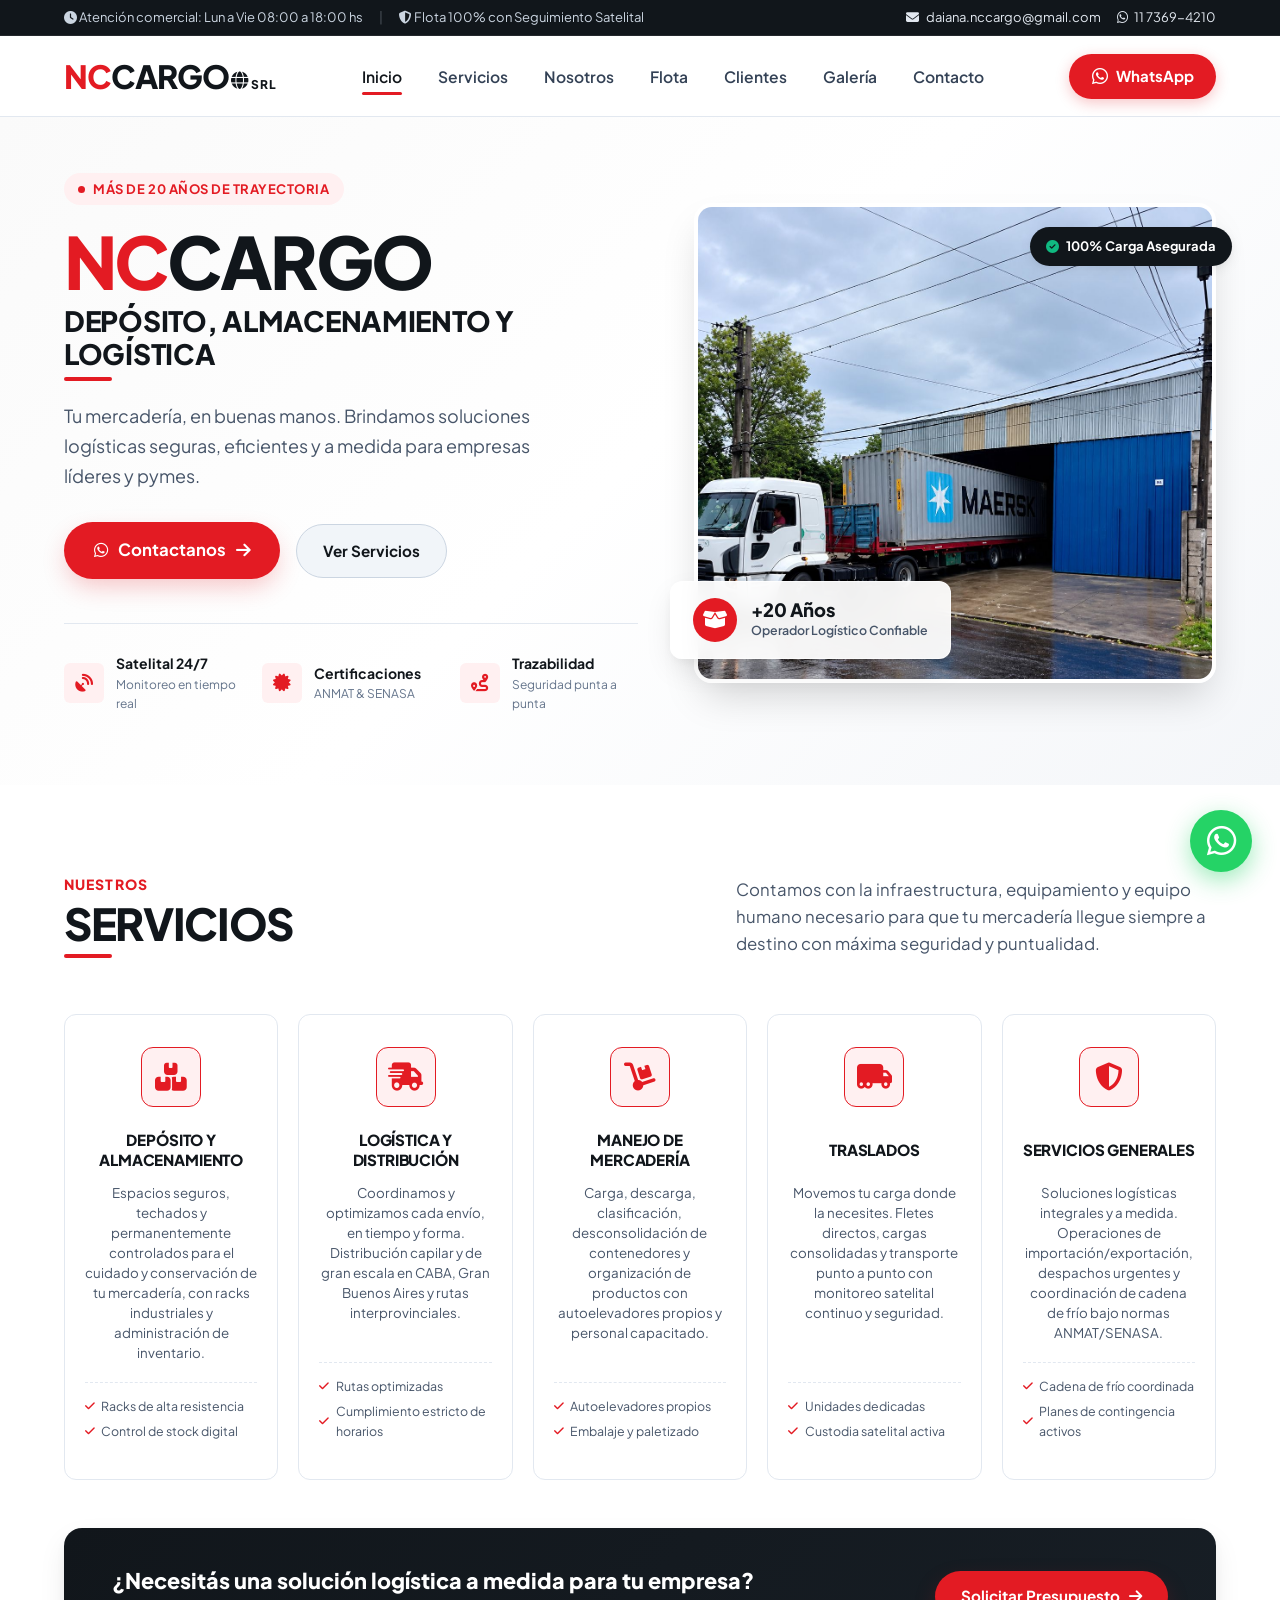
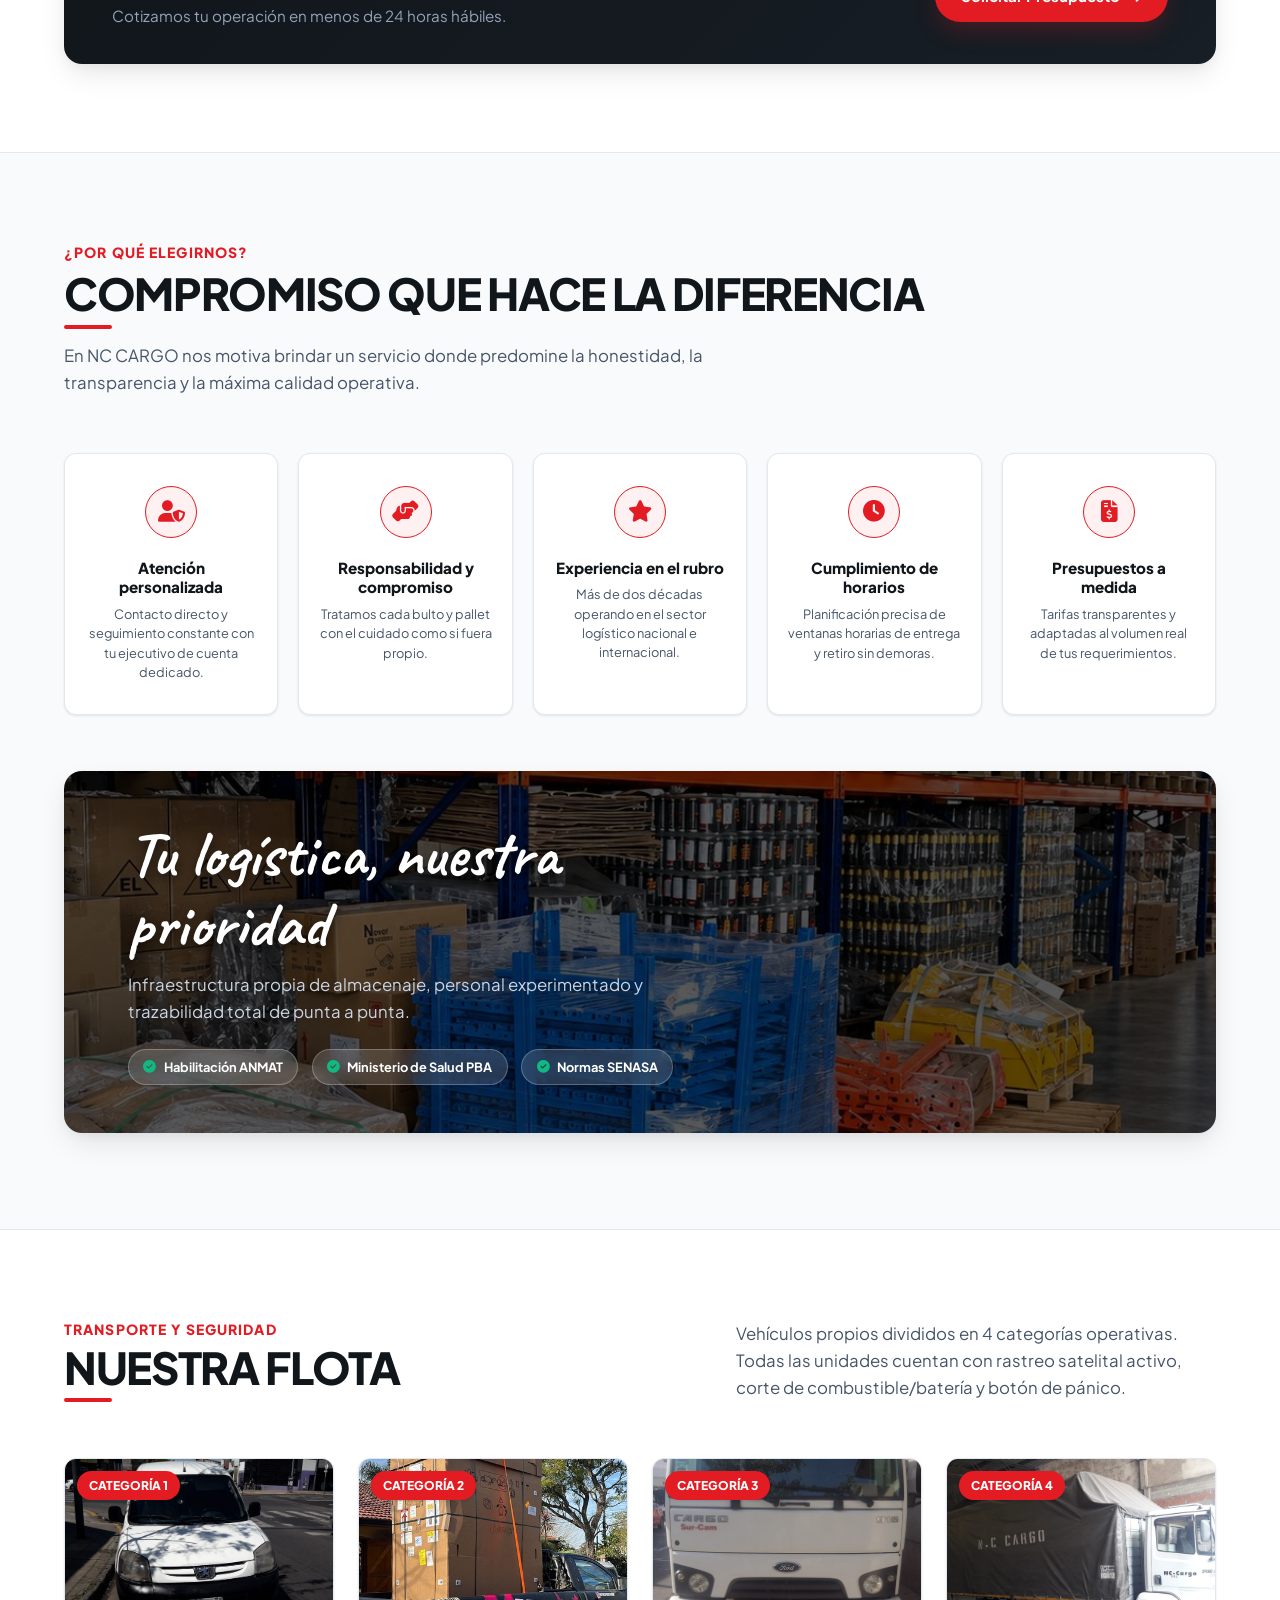
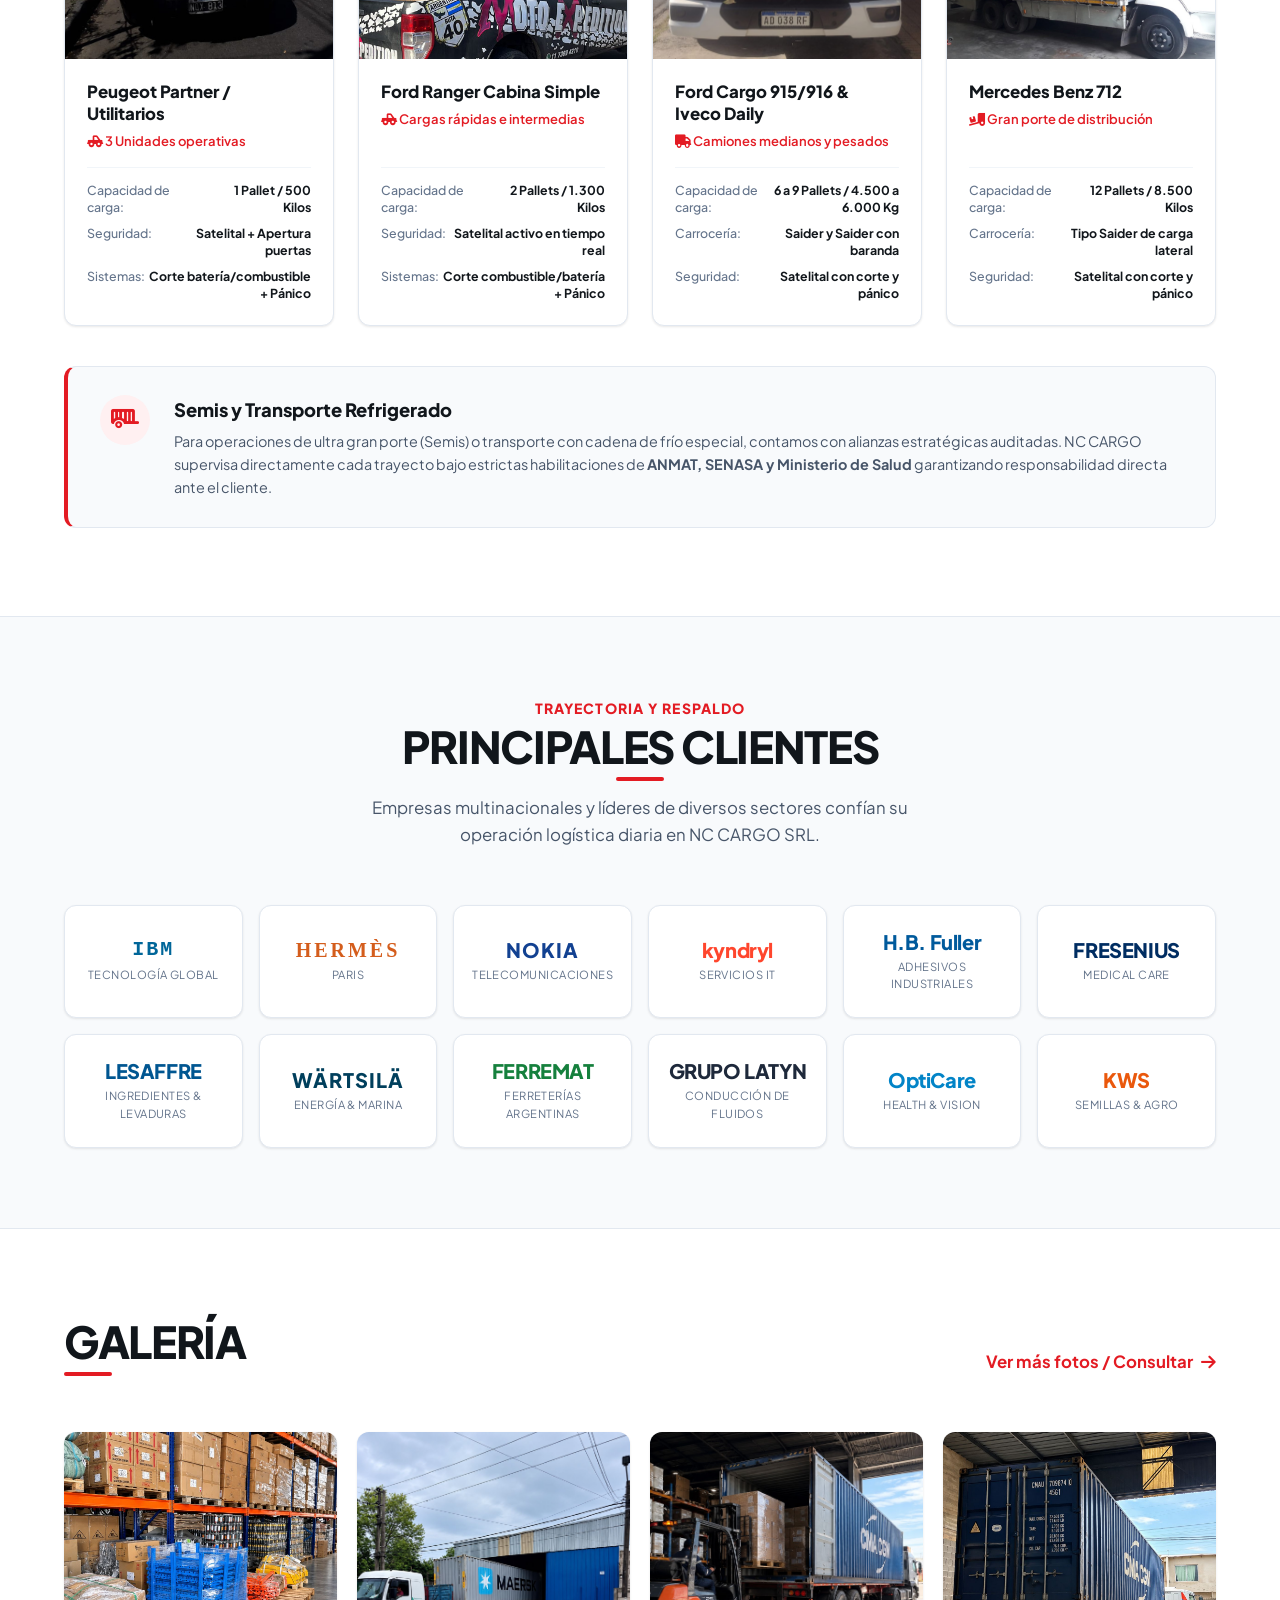
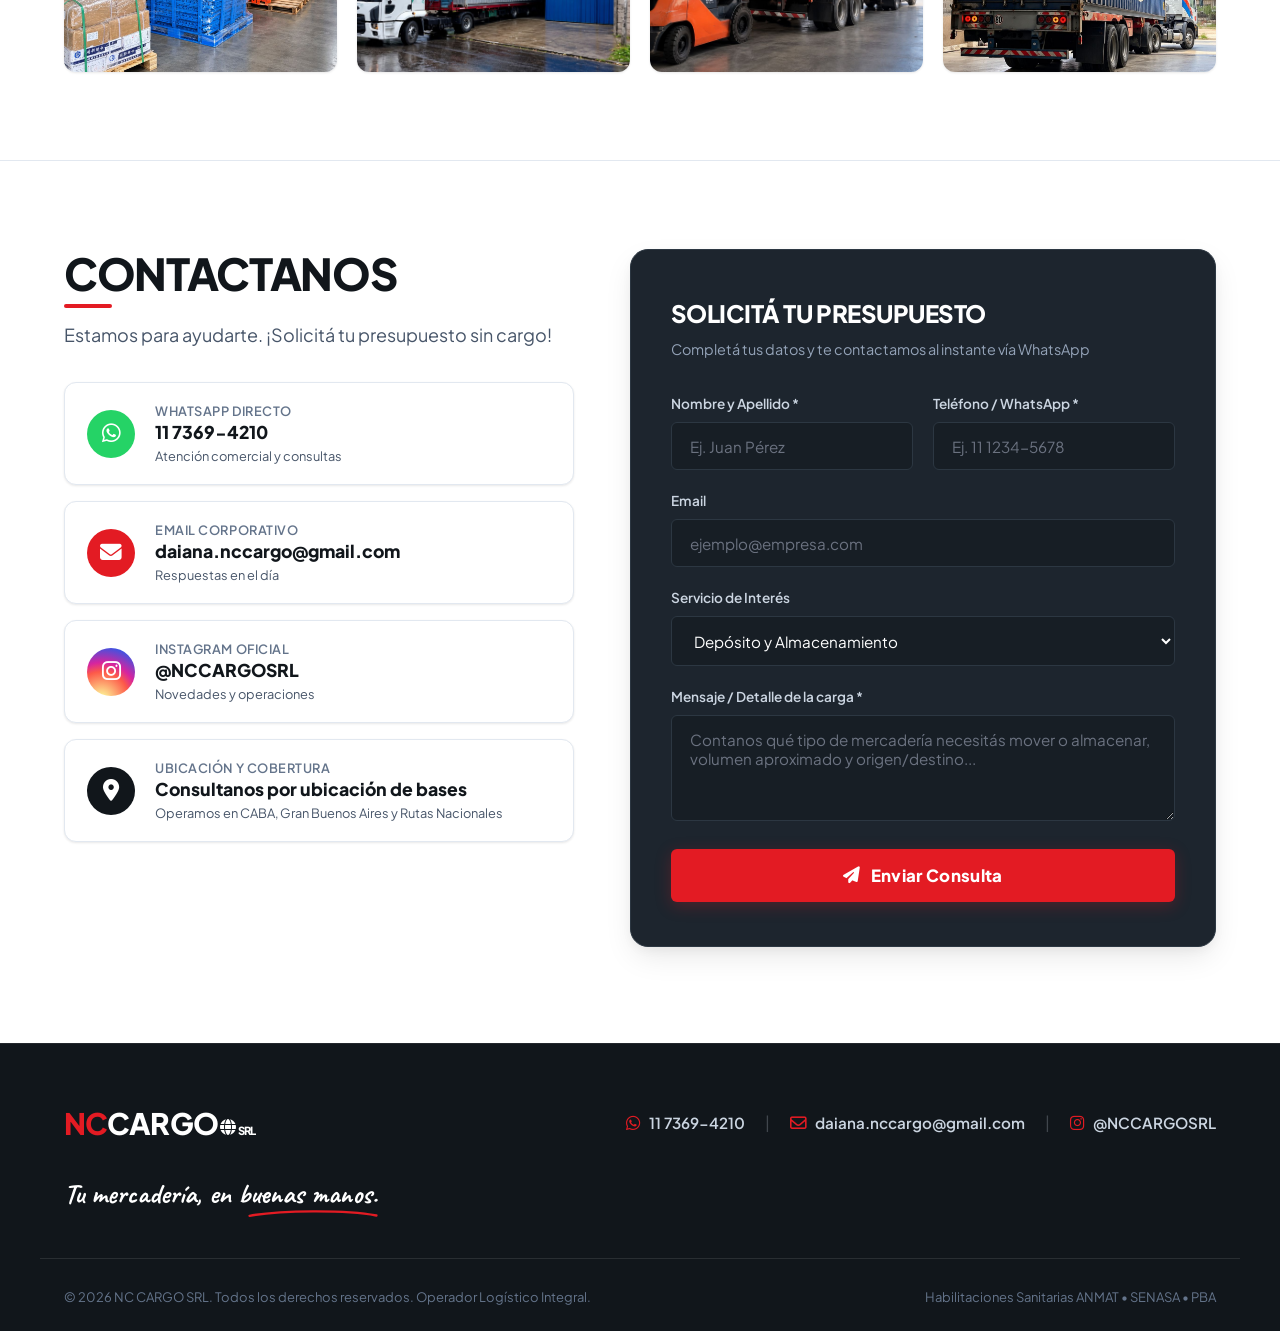
==== commit 90ac1c60: "Actualizar numero de WhatsApp y contacto a 11 7369-4210 en todo el sitio" ====
--- a/index.html
+++ b/index.html
@@ -39,7 +39,7 @@
       </div>
       <div class="top-bar-right">
         <a href="mailto:daiana.nccargo@gmail.com"><i class="fa-solid fa-envelope"></i> daiana.nccargo@gmail.com</a>
-        <a href="https://wa.me/5491162959986" target="_blank" rel="noopener"><i class="fa-brands fa-whatsapp"></i> 11 6295-9986</a>
+        <a href="https://wa.me/5491173694210" target="_blank" rel="noopener"><i class="fa-brands fa-whatsapp"></i> 11 7369-4210</a>
       </div>
     </div>
   </div>
@@ -68,7 +68,7 @@
 
       <!-- Action Button -->
       <div class="header-action">
-        <a href="https://wa.me/5491162959986?text=Hola%20NC%20CARGO,%20quisiera%20hacerles%20una%20consulta." target="_blank" rel="noopener" class="btn-whatsapp-header">
+        <a href="https://wa.me/5491173694210?text=Hola%20NC%20CARGO,%20quisiera%20hacerles%20una%20consulta." target="_blank" rel="noopener" class="btn-whatsapp-header">
           <i class="fa-brands fa-whatsapp"></i>
           <span>WhatsApp</span>
         </a>
@@ -93,7 +93,7 @@
       <li><a href="#contacto" class="mobile-nav-link">Contacto</a></li>
     </ul>
     <div class="mobile-nav-actions">
-      <a href="https://wa.me/5491162959986?text=Hola%20NC%20CARGO,%20quisiera%20solicitar%20un%20presupuesto." target="_blank" class="btn btn-primary btn-block">
+      <a href="https://wa.me/5491173694210?text=Hola%20NC%20CARGO,%20quisiera%20solicitar%20un%20presupuesto." target="_blank" class="btn btn-primary btn-block">
         <i class="fa-brands fa-whatsapp"></i> Contactar por WhatsApp
       </a>
     </div>
@@ -118,7 +118,7 @@
             Tu mercadería, en buenas manos. Brindamos soluciones logísticas seguras, eficientes y a medida para empresas líderes y pymes.
           </p>
           <div class="hero-buttons">
-            <a href="https://wa.me/5491162959986?text=Hola%20NC%20CARGO,%20solicito%20información%20sobre%20sus%20servicios." target="_blank" rel="noopener" class="btn btn-primary btn-hero">
+            <a href="https://wa.me/5491173694210?text=Hola%20NC%20CARGO,%20solicito%20información%20sobre%20sus%20servicios." target="_blank" rel="noopener" class="btn btn-primary btn-hero">
               <i class="fa-brands fa-whatsapp"></i> Contactanos <i class="fa-solid fa-arrow-right"></i>
             </a>
             <a href="#servicios" class="btn btn-secondary">
@@ -616,26 +616,14 @@
 
           <div class="contact-cards-list">
             <!-- WhatsApp Item -->
-            <a href="https://wa.me/5491162959986?text=Hola%20Daiana,%20te%20contacto%20desde%20la%20web%20de%20NC%20Cargo." target="_blank" rel="noopener" class="contact-item-card">
+            <a href="https://wa.me/5491173694210?text=Hola%20NC%20Cargo,%20te%20contacto%20desde%20la%20web%20para%20solicitar%20un%20presupuesto." target="_blank" rel="noopener" class="contact-item-card">
               <div class="contact-icon-badge whatsapp-badge">
                 <i class="fa-brands fa-whatsapp"></i>
               </div>
               <div class="contact-text-wrap">
-                <span class="contact-label">WhatsApp Comercial</span>
-                <span class="contact-value">11 6295-9986</span>
-                <span class="contact-sub">Atención: Daiana Lopez</span>
-              </div>
-            </a>
-
-            <!-- WhatsApp Secundario / Operaciones -->
-            <a href="https://wa.me/5491173694210?text=Hola%20NC%20Cargo,%20quisiera%20hacer%20una%20consulta%20operativa." target="_blank" rel="noopener" class="contact-item-card">
-              <div class="contact-icon-badge whatsapp-badge">
-                <i class="fa-brands fa-whatsapp"></i>
-              </div>
-              <div class="contact-text-wrap">
-                <span class="contact-label">WhatsApp Operaciones</span>
+                <span class="contact-label">WhatsApp Directo</span>
                 <span class="contact-value">11 7369-4210</span>
-                <span class="contact-sub">Guardia & Despachos</span>
+                <span class="contact-sub">Atención comercial y consultas</span>
               </div>
             </a>
 
@@ -751,8 +739,8 @@
 
       <div class="footer-center">
         <div class="footer-contact-items">
-          <a href="https://wa.me/5491162959986" target="_blank" rel="noopener" class="footer-item">
-            <i class="fa-brands fa-whatsapp"></i> 11 6295-9986
+          <a href="https://wa.me/5491173694210" target="_blank" rel="noopener" class="footer-item">
+            <i class="fa-brands fa-whatsapp"></i> 11 7369-4210
           </a>
           <span class="footer-divider">|</span>
           <a href="mailto:daiana.nccargo@gmail.com" class="footer-item">
@@ -784,7 +772,7 @@
   </footer>
 
   <!-- Floating WhatsApp Action Button -->
-  <a href="https://wa.me/5491162959986?text=Hola%20NC%20CARGO,%20quisiera%20solicitar%20un%20presupuesto." target="_blank" rel="noopener" class="floating-whatsapp" aria-label="Escribinos por WhatsApp">
+  <a href="https://wa.me/5491173694210?text=Hola%20NC%20CARGO,%20quisiera%20solicitar%20un%20presupuesto." target="_blank" rel="noopener" class="floating-whatsapp" aria-label="Escribinos por WhatsApp">
     <i class="fa-brands fa-whatsapp"></i>
     <span class="floating-tooltip">¿En qué podemos ayudarte?</span>
   </a>
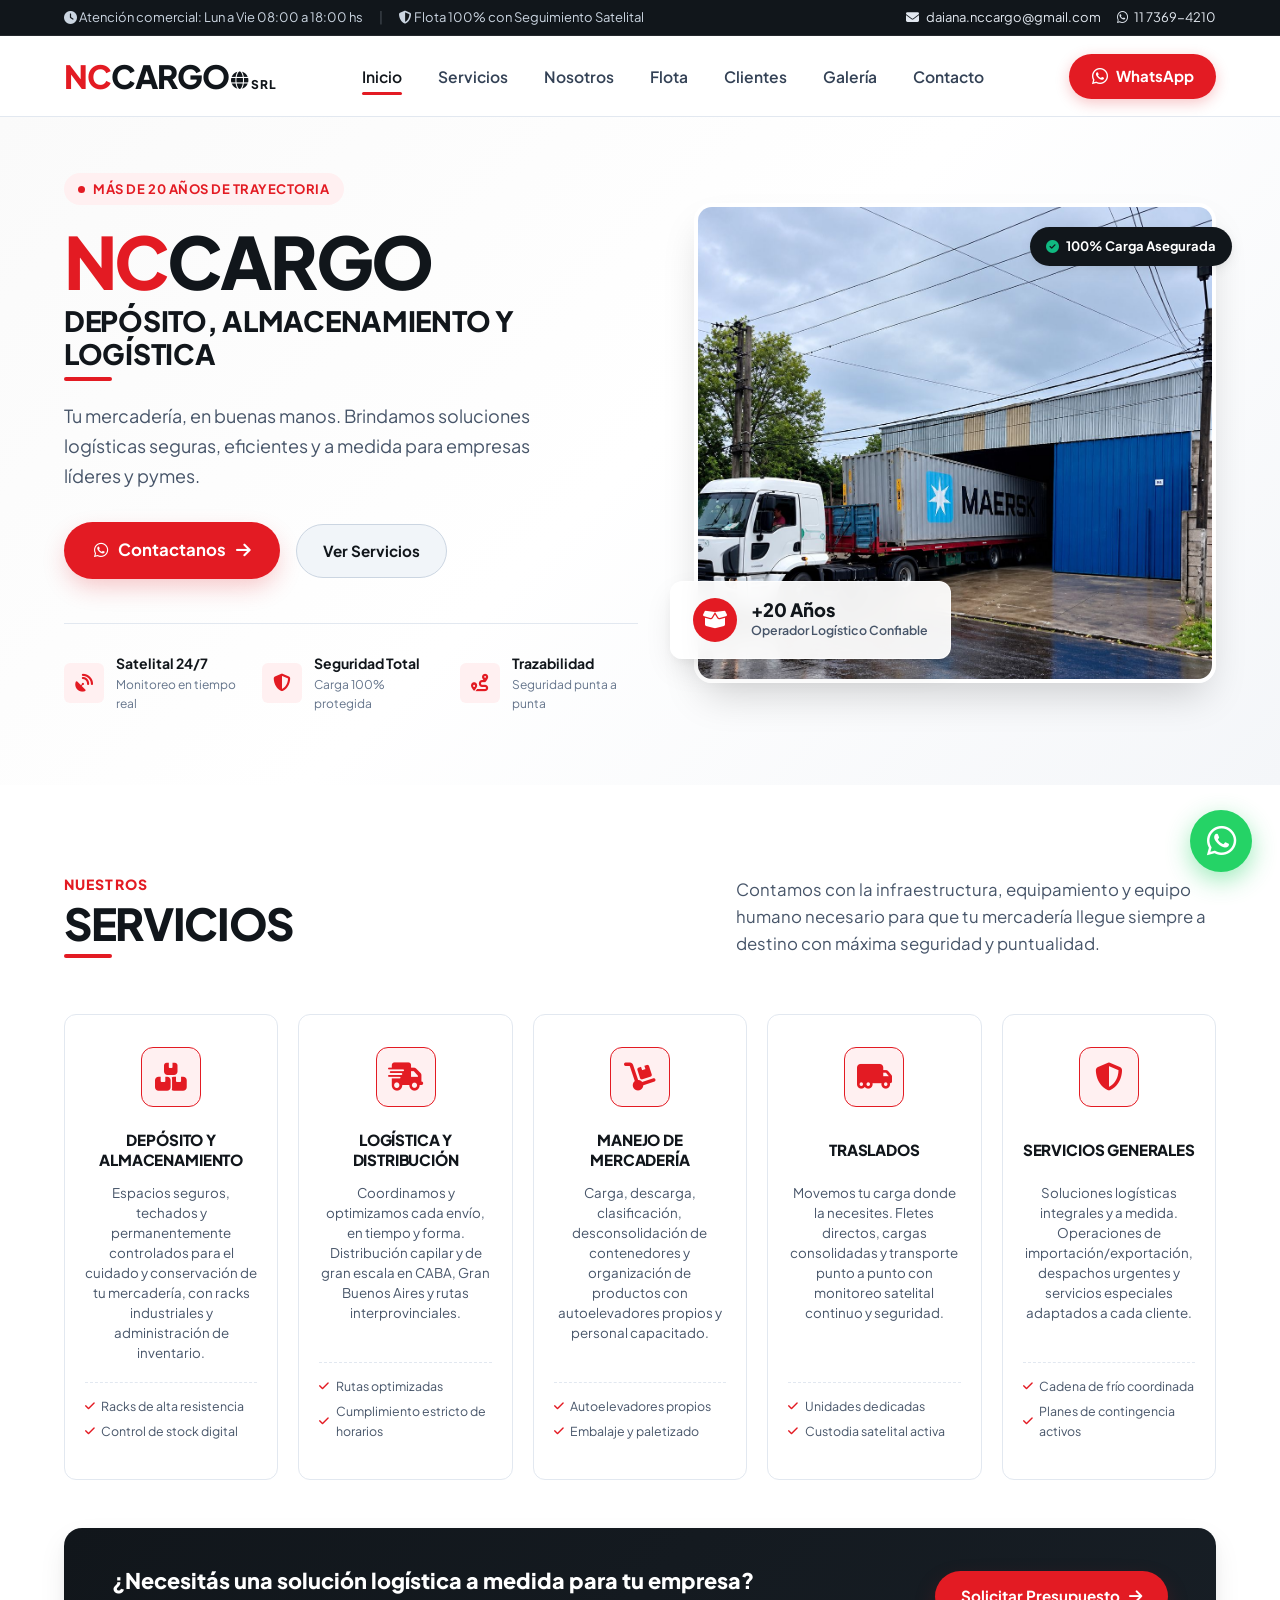
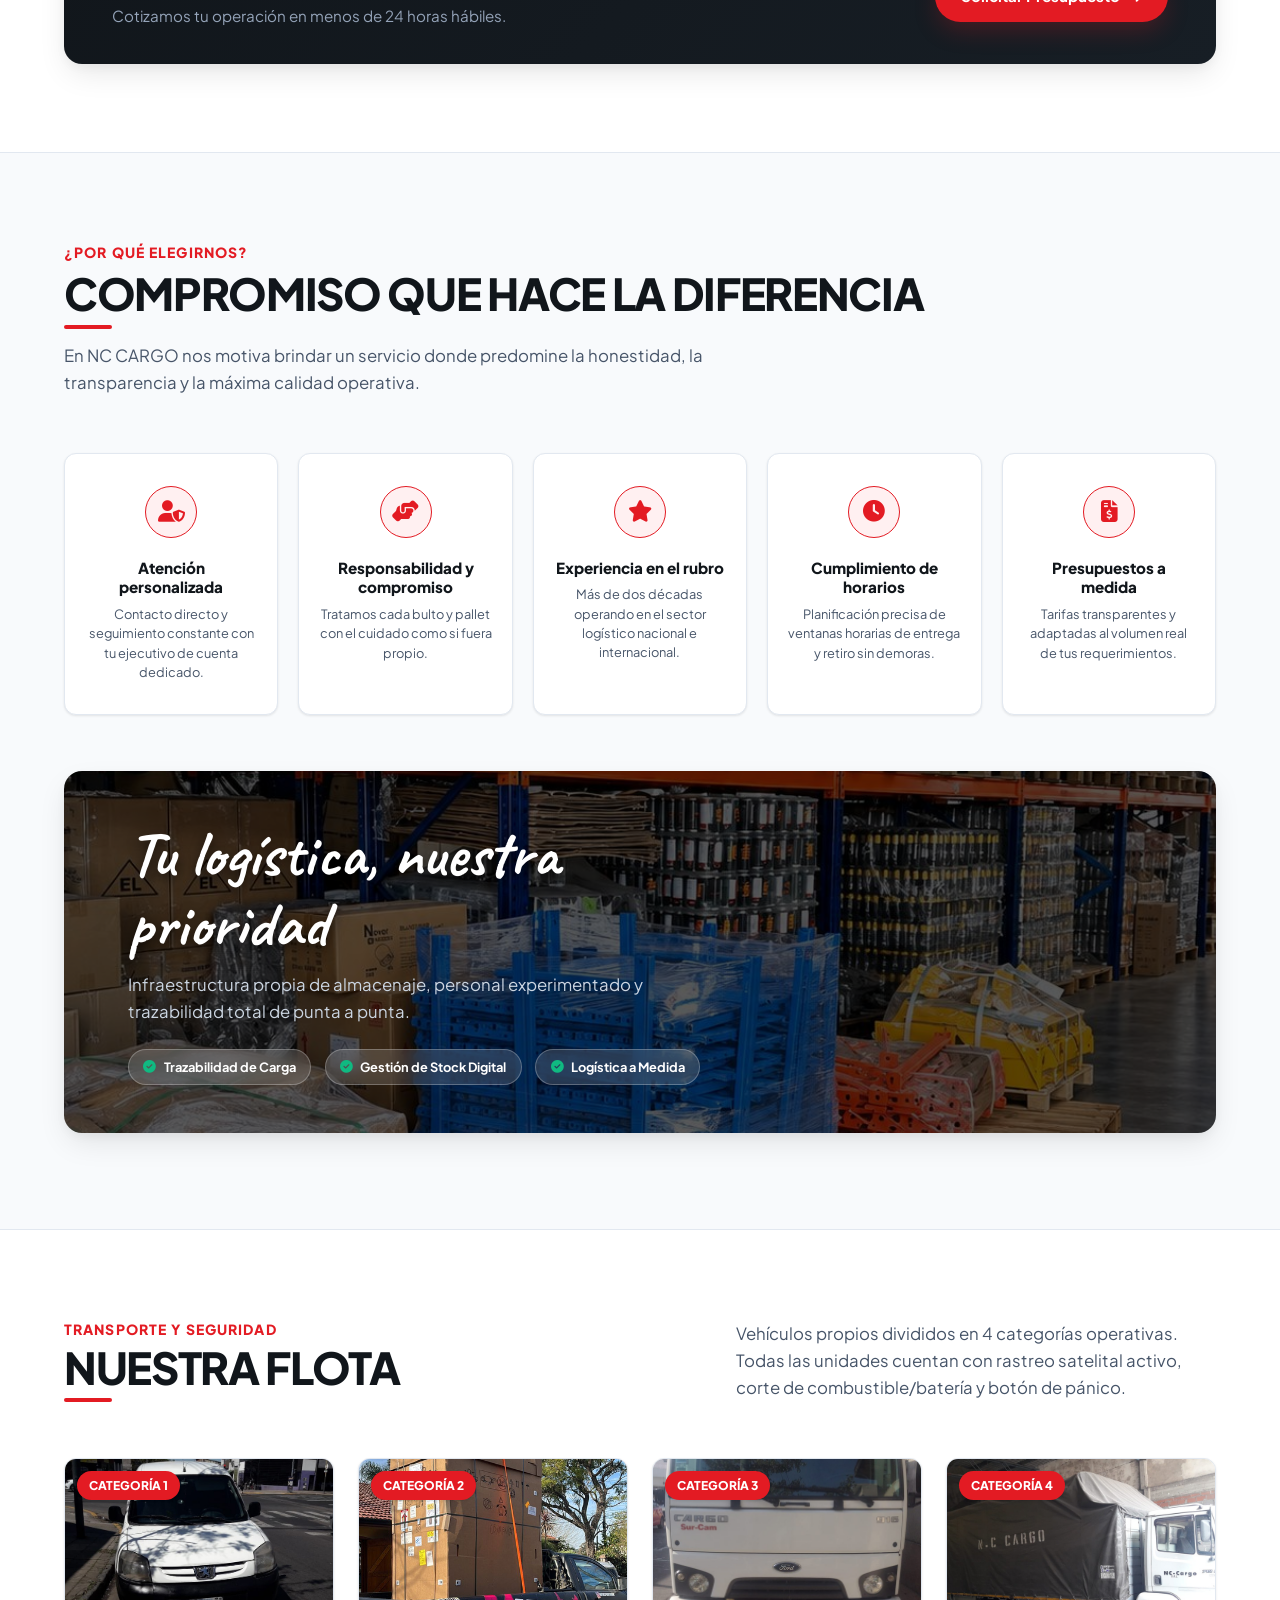
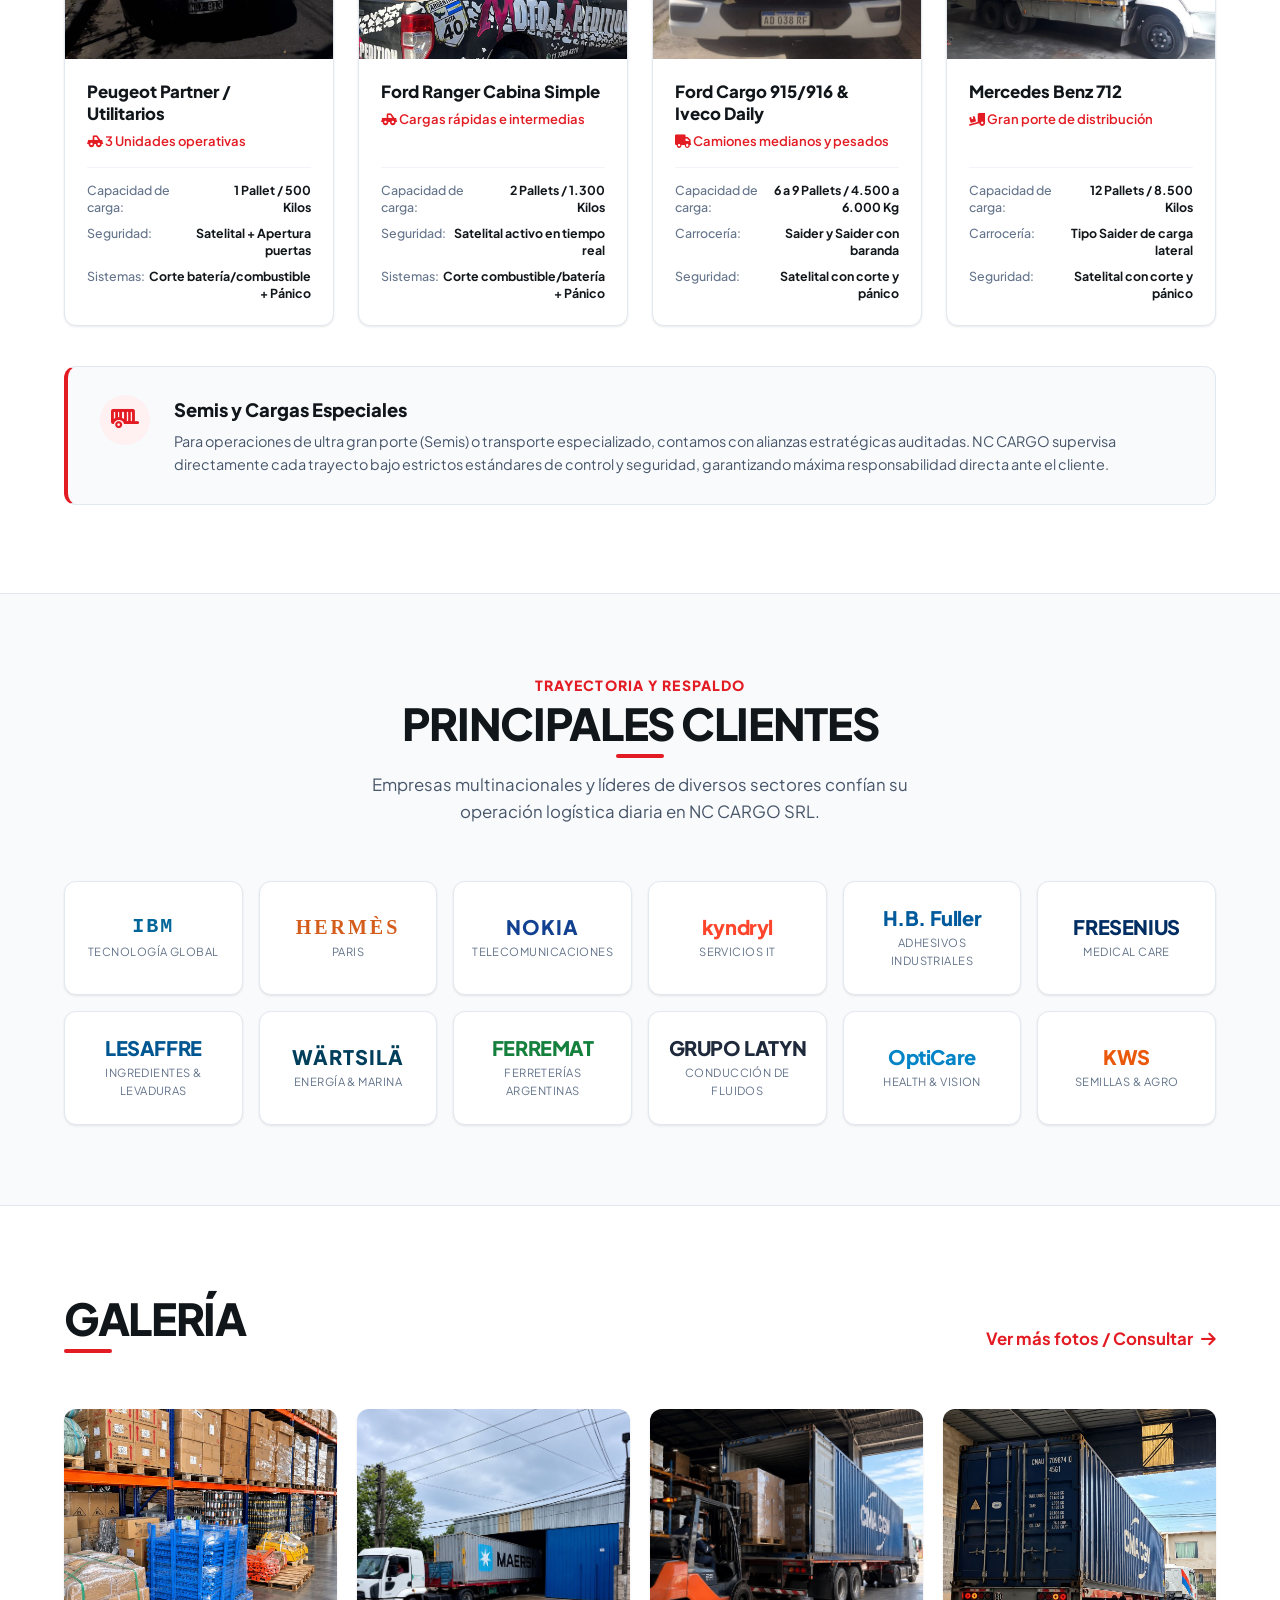
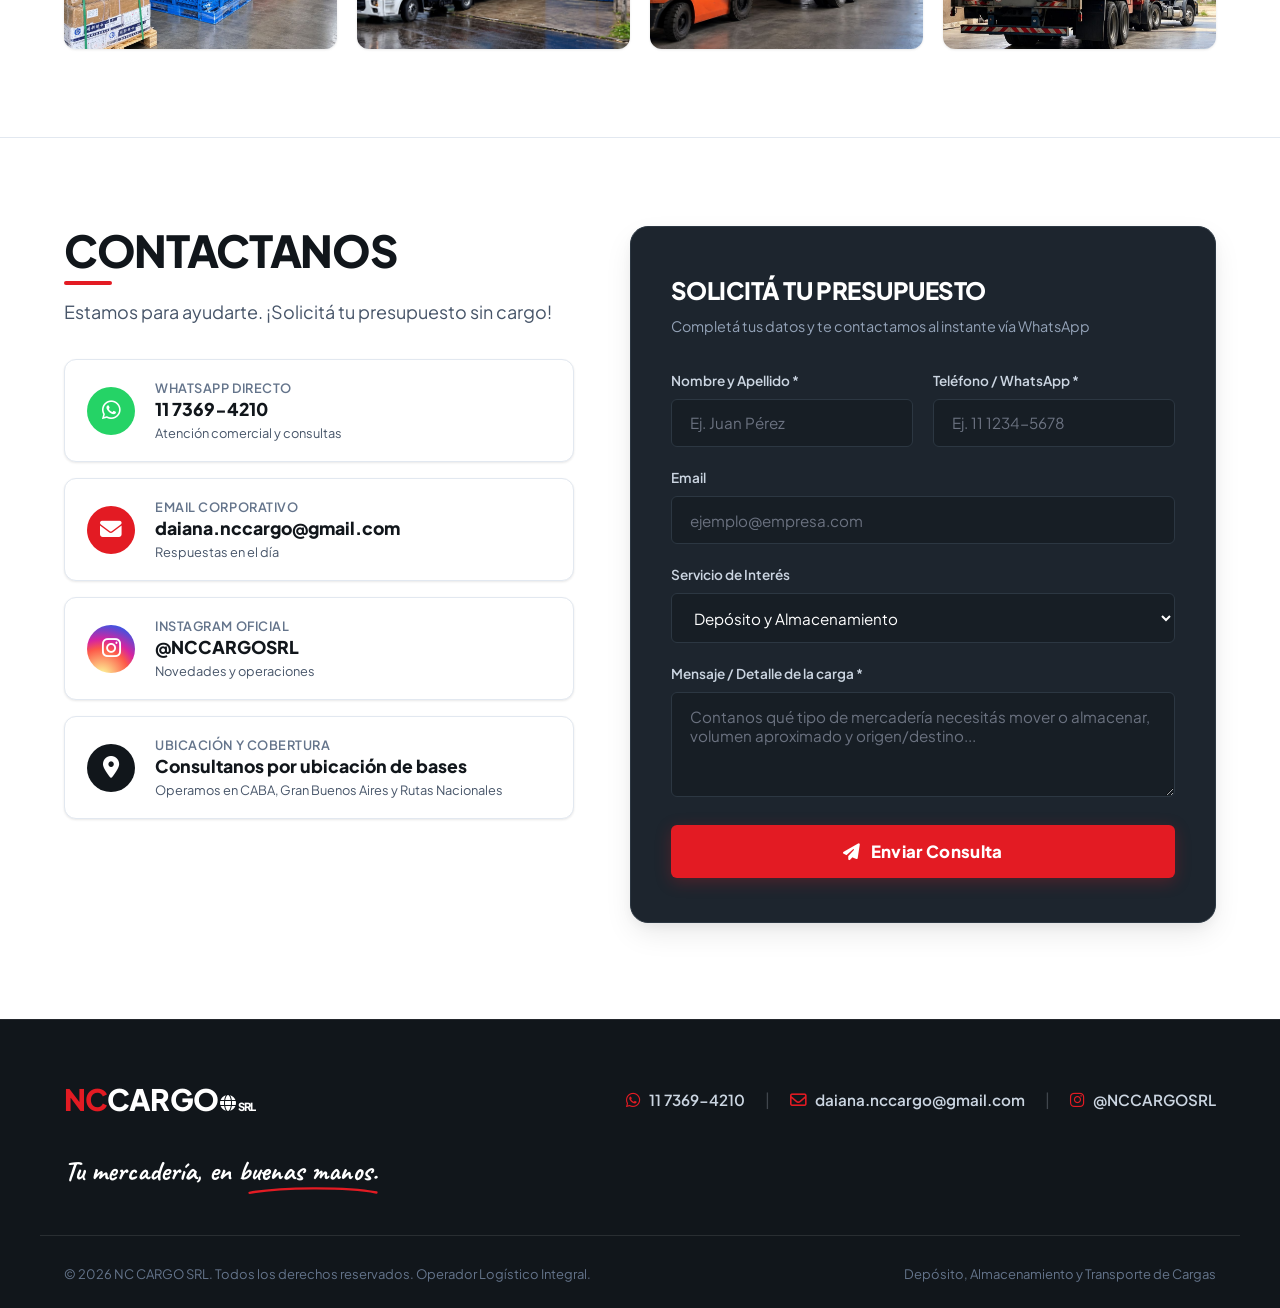
==== commit e41ba110: "Eliminar menciones de ANMAT, SENASA y Ministerio de Salud PBA" ====
--- a/index.html
+++ b/index.html
@@ -4,7 +4,7 @@
   <meta charset="UTF-8" />
   <meta name="viewport" content="width=device-width, initial-scale=1.0" />
   <title>NC CARGO SRL | Depósito, Almacenamiento y Logística Integral</title>
-  <meta name="description" content="NC CARGO SRL - Más de 20 años brindando soluciones logísticas integrales: depósito, almacenamiento, manejo de mercadería, traslados y distribución en CABA, GBA y todo el país. Certificaciones ANMAT y SENASA." />
+  <meta name="description" content="NC CARGO SRL - Más de 20 años brindando soluciones logísticas integrales: depósito, almacenamiento, manejo de mercadería, traslados y distribución en CABA, GBA y todo el país. Máxima seguridad y eficiencia." />
   <meta name="keywords" content="NC Cargo, logistica, deposito, almacenamiento, transporte de carga, distribucion, fletes, trazabilidad, CABA, GBA" />
   
   <!-- Open Graph / Meta Social -->
@@ -136,10 +136,10 @@
               </div>
             </div>
             <div class="highlight-item">
-              <div class="highlight-icon"><i class="fa-solid fa-certificate"></i></div>
+              <div class="highlight-icon"><i class="fa-solid fa-shield-halved"></i></div>
               <div class="highlight-text">
-                <strong>Certificaciones</strong>
-                <span>ANMAT & SENASA</span>
+                <strong>Seguridad Total</strong>
+                <span>Carga 100% protegida</span>
               </div>
             </div>
             <div class="highlight-item">
@@ -252,7 +252,7 @@
             </div>
             <h3 class="service-title">SERVICIOS GENERALES</h3>
             <p class="service-desc">
-              Soluciones logísticas integrales y a medida. Operaciones de importación/exportación, despachos urgentes y coordinación de cadena de frío bajo normas ANMAT/SENASA.
+              Soluciones logísticas integrales y a medida. Operaciones de importación/exportación, despachos urgentes y servicios especiales adaptados a cada cliente.
             </p>
             <ul class="service-features">
               <li><i class="fa-solid fa-check"></i> Cadena de frío coordinada</li>
@@ -327,9 +327,9 @@
             <span class="handwritten-slogan">Tu logística, nuestra prioridad</span>
             <p class="slogan-extra">Infraestructura propia de almacenaje, personal experimentado y trazabilidad total de punta a punta.</p>
             <div class="badges-row">
-              <span class="compliance-badge"><i class="fa-solid fa-check-circle"></i> Habilitación ANMAT</span>
-              <span class="compliance-badge"><i class="fa-solid fa-check-circle"></i> Ministerio de Salud PBA</span>
-              <span class="compliance-badge"><i class="fa-solid fa-check-circle"></i> Normas SENASA</span>
+              <span class="compliance-badge"><i class="fa-solid fa-check-circle"></i> Trazabilidad de Carga</span>
+              <span class="compliance-badge"><i class="fa-solid fa-check-circle"></i> Gestión de Stock Digital</span>
+              <span class="compliance-badge"><i class="fa-solid fa-check-circle"></i> Logística a Medida</span>
             </div>
           </div>
         </div>
@@ -463,9 +463,9 @@
             <i class="fa-solid fa-trailer"></i>
           </div>
           <div class="subcontract-info">
-            <h4>Semis y Transporte Refrigerado</h4>
+            <h4>Semis y Cargas Especiales</h4>
             <p>
-              Para operaciones de ultra gran porte (Semis) o transporte con cadena de frío especial, contamos con alianzas estratégicas auditadas. NC CARGO supervisa directamente cada trayecto bajo estrictas habilitaciones de <strong>ANMAT, SENASA y Ministerio de Salud</strong> garantizando responsabilidad directa ante el cliente.
+              Para operaciones de ultra gran porte (Semis) o transporte especializado, contamos con alianzas estratégicas auditadas. NC CARGO supervisa directamente cada trayecto bajo estrictos estándares de control y seguridad, garantizando máxima responsabilidad directa ante el cliente.
             </p>
           </div>
         </div>
@@ -766,7 +766,7 @@
     <div class="footer-bottom">
       <div class="container footer-bottom-content">
         <p>&copy; 2026 NC CARGO SRL. Todos los derechos reservados. Operador Logístico Integral.</p>
-        <p class="footer-legal">Habilitaciones Sanitarias ANMAT &bull; SENASA &bull; PBA</p>
+        <p class="footer-legal">Depósito, Almacenamiento y Transporte de Cargas</p>
       </div>
     </div>
   </footer>
